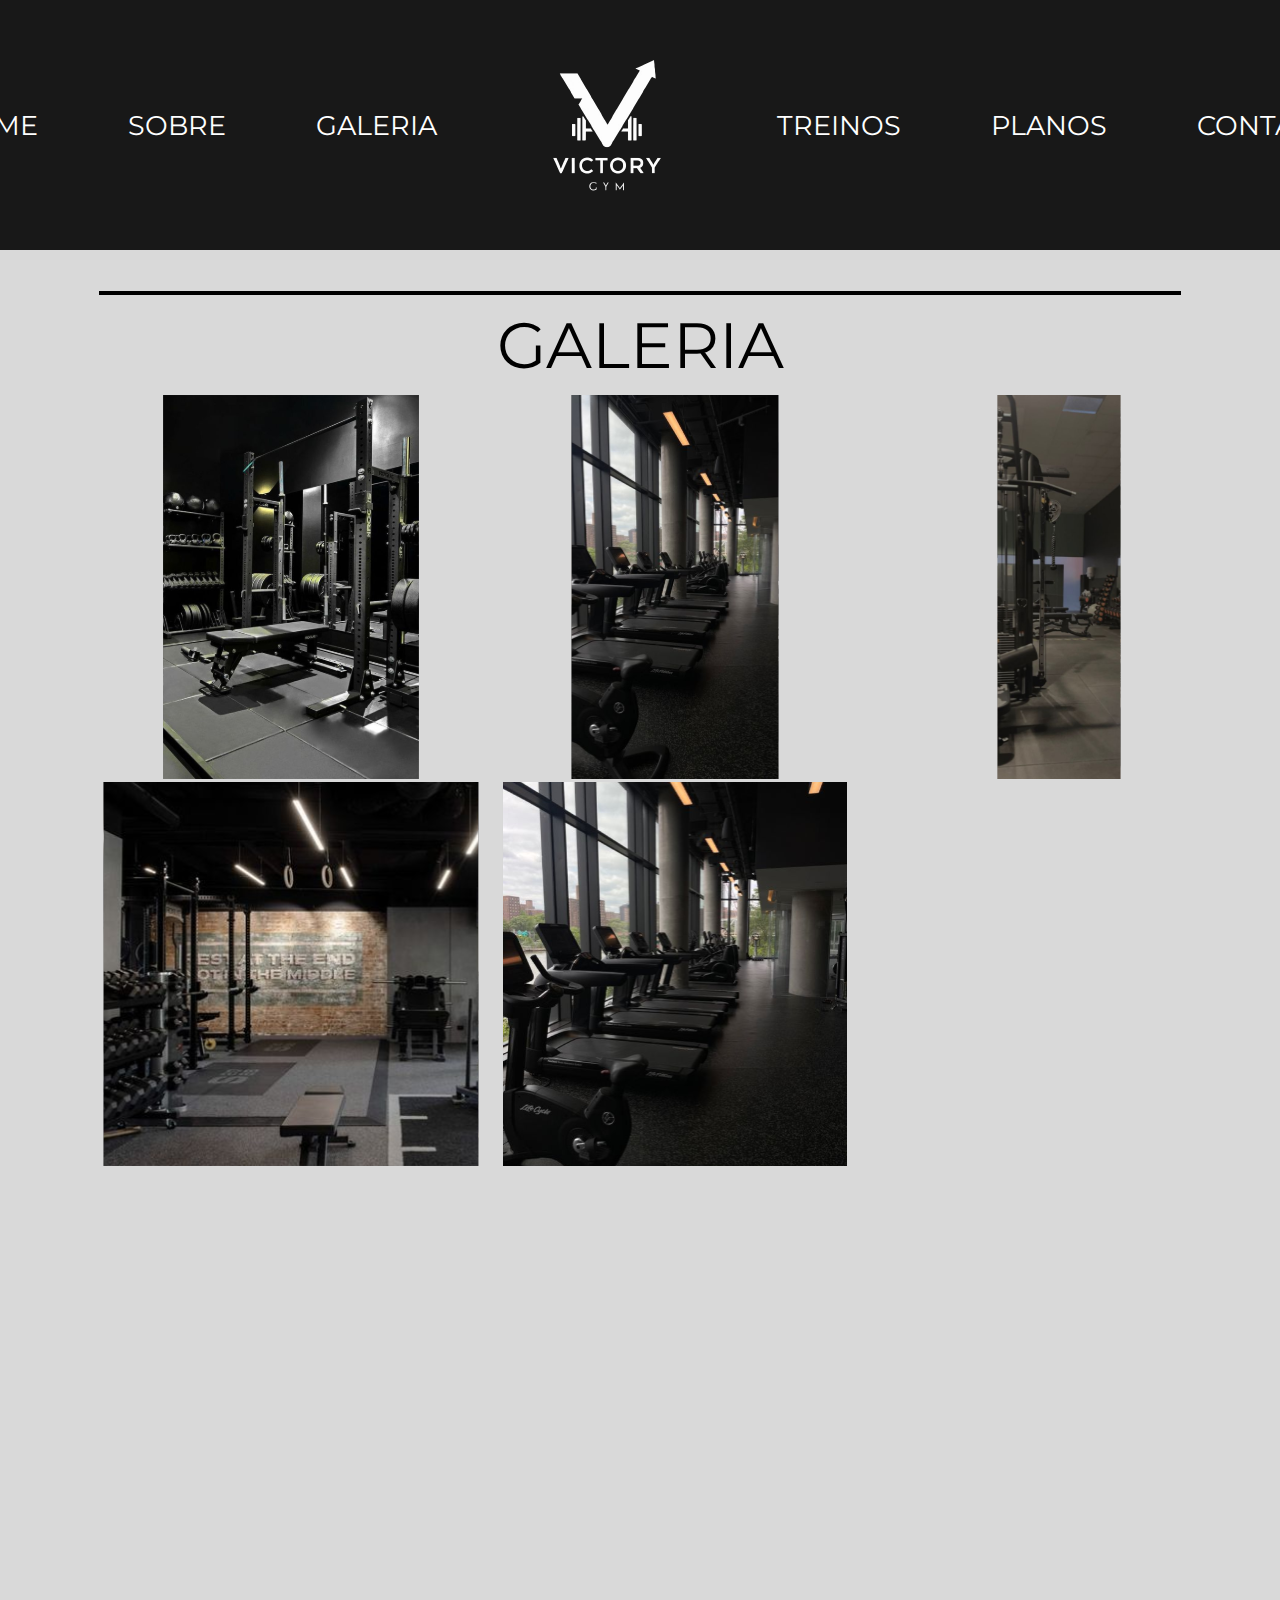
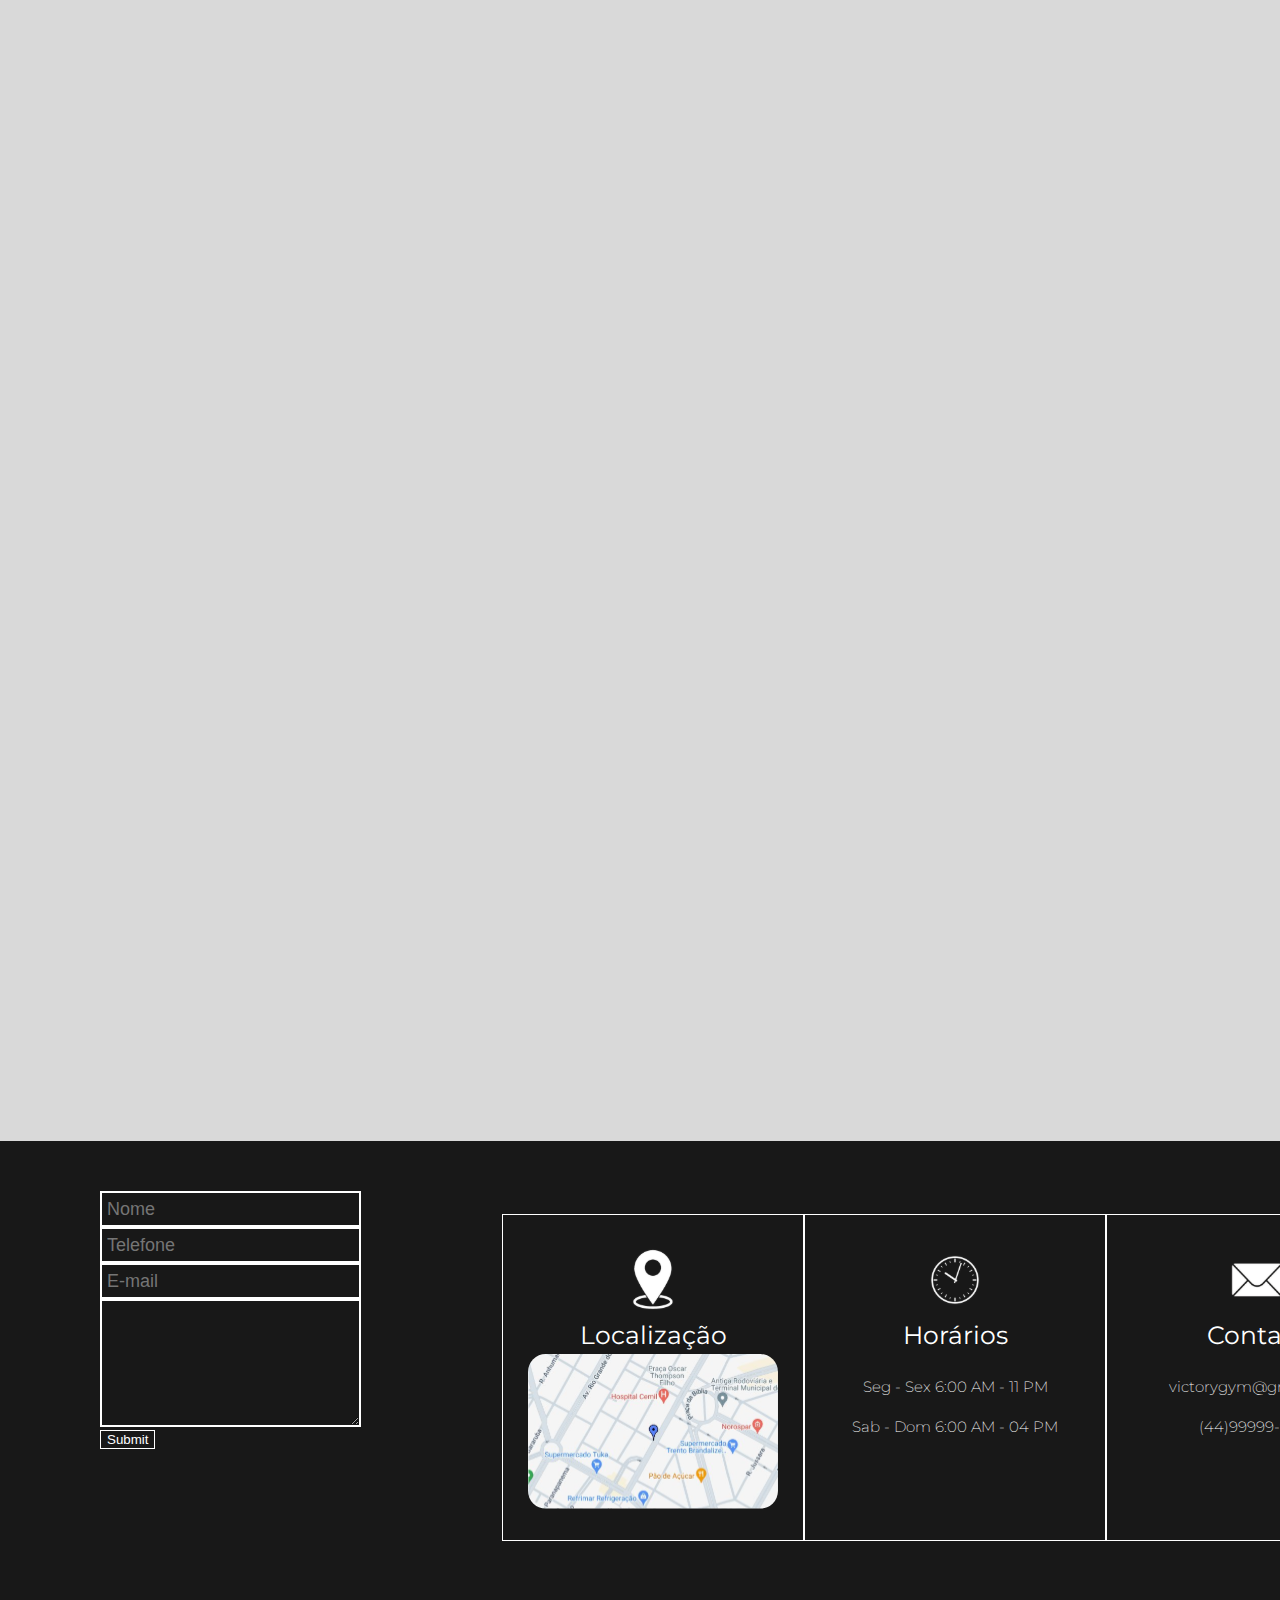
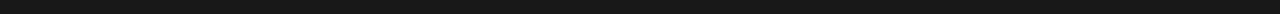
==== galeria.html @ d6254059 "adicionado o footer galeria e planos" ====
<!DOCTYPE html>
<html lang="pt-br">
  <head>
    <meta charset="UTF-8" />
    <meta name="viewport" content="width=device-width, initial-scale=1.0" />
    <link rel="stylesheet" href="reset.css" />
    <link rel="preconnect" href="https://fonts.googleapis.com" />
    <link rel="preconnect" href="https://fonts.gstatic.com" crossorigin />
    <link
      href="https://fonts.googleapis.com/css2?family=Montserrat:ital,wght@0,100..900;1,100..900&display=swap"
      rel="stylesheet"
    />
    <link rel="stylesheet" href="styles/galeria.css" />
    <title>Galeria</title>
  </head>
  <header class="cabecalho">
    <a href="index.html" class="cabecalho_link">Home</a>
    <a href="index.html" class="cabecalho_link">Sobre</a>
    <a href="galeria.html" class="cabecalho_link">Galeria</a>
    <img
      src="/img/VictoryGymLogo1.svg"
      alt="logo da academia"
      class="cabecalho_logo"
    />
    <a href="#" class="cabecalho_link">Treinos</a>
    <a href="planos.html" class="cabecalho_link">Planos</a>
    <a href="#" class="cabecalho_link">Contato</a>
  </header>

  <body>

    <section>

    <div class="galeria_body">
        
        <div class="galeria_container">

            <h1 class="galeria_titulo">GALERIA</h1>

          <div class="galeria_grids">
            <div class="">
            <img src="img/galeria_img1.svg" alt="">
          </div>
          <div class="">
            <img src="img/galeria_img2.svg" alt="">
          </div>
          <div class="">
            <img src="img/galeria_img3.svg" alt="">
          </div>
            <div class="">
            <img src="img/galeria_img4.svg" alt="">
          </div>
            <div class="">
            <img src="img/galeria_img5.svg" alt="">
          </div>
          </div>

        </div>
    
    </div>

</section>
<footer class="rodape">
  <div class="rodape_dados">
    <form class="rodape_dados_form">
      <input class="rodape_dados_input" type="text" id="name" placeholder="Nome"></br>
      <input class="rodape_dados_input" type="number" id="number" placeholder="Telefone" ></br>
      <input class="rodape_dados_input" type="email" id="email" placeholder="E-mail"></br>
      <textarea class="rodape_dados_input area_texto" name="message" rows="7" placeholder="Mensagem"> </textarea>
      <input  class="rodape_dados_submit" type="submit">
    </form>
  </div>

<div class="rodape_contato">
    <div class="rodape_contato_colunas">
      <img src="/img/ICONE LOC 2.svg" alt="icode de localizacao" class="rodape_contato_imagem">
      <p class="rodape_cotato_titulo">Localização</p>
      <img src="/img/MAPS.svg" alt="localizacao academia" class="imagem_mapa">
  </div>
  <div class="rodape_contato_colunas">
      <img src="/img/ICONE REL 1.svg" alt="icode de relogio" class="rodape_contato_imagem">
      <p class="rodape_cotato_titulo">Horários</p>
      <p class="rodape_contato_texto">Seg - Sex 6:00 AM - 11 PM</p>
      <p class="rodape_contato_texto">Sab - Dom 6:00 AM - 04 PM</p>
      
  </div>
  <div class="rodape_contato_colunas">
      <img src="/img/ICONE CONTATO 1.svg" alt="icode de contato" class="rodape_contato_imagem">
      <p class="rodape_cotato_titulo">Contato</p>
      <p class="rodape_contato_texto">victorygym@gmail.com</p>
      <p class="rodape_contato_texto">(44)99999-9999</p>
  </div>
</div>

<ul class="rodape_social">
  <hr>
  <h2 class="rodape_social_titulo">VICTORY GYM</h2>
  <p class="rodape_social_texto ">NOT ONLY GYM</p>
  <hr>
  <li class="rodape_social_lista"><a class="contato_social_link" href="https://www.instagram.com/" target="_blank">
    <img class="rodape_social_img" src="/img/ICONE INSTA 1.svg">Instagram</a></li>
  <li class="rodape_social_lista"><a class="contato_social_link" href="https://web.whatsapp.com/" target="_blank">
    <img class="rodape_social_img" src="/img/ICONTE WHATS.svg">WhatsApp</a></li>
  <li class="rodape_social_lista"><a class="contato_social_link" href="https://twitter.com/home" target="_blank">
    <img class="rodape_social_img" src="/img/ICONE TWITTER.svg">X</a></li>
  <li class="rodape_social_lista"><a  class="contato_social_link" href="https://www.facebook.com/" target="_blank">
    <img class="rodape_social_img" src="/img/ICONE FACE 1.svg">Facebook</a></li>
  <hr>
</ul>
</div>
</footer>
  </body>
  
</html>
---- styles/galeria.css ----
@import url(/styles/cabecalho.css);
@import url(/styles/footer.css);

:root {
  --cor-de-fundo: #181818; /* altera a cor de fundo do site pela variante */
  --cor-fonte-titulo: #ffffff; /* altera a cor dos titulos */
  --fonte-principal: "Montserrat", sans-serif;
}

body {
  background-color: var(--cor-de-fundo);
  color: var(--cor-fonte-titulo);
  font-size: 16px;
  font-weight: 400;
  font-family: var(--fonte-principal);
}

.galeria_body {
  background-color: #d9d9d9;
  width: 100%;
  height: 2450px;
  padding-top: 41px;
}

.galeria_container {
  justify-content: center;
  margin: 0 auto;
  width: 84.5vw;
  height: 2345px;
  border-top: 4px solid #000;
}

.galeria_titulo {
  text-align: center;
  font-size: 64px;
  line-height: 100px;
  color: #000;
}

.galeria_grids {
display: grid;
grid-template-columns: auto auto auto;

  
}

.galeria_grids img{
    width: 30vw;
    height: 30vw;  
  }
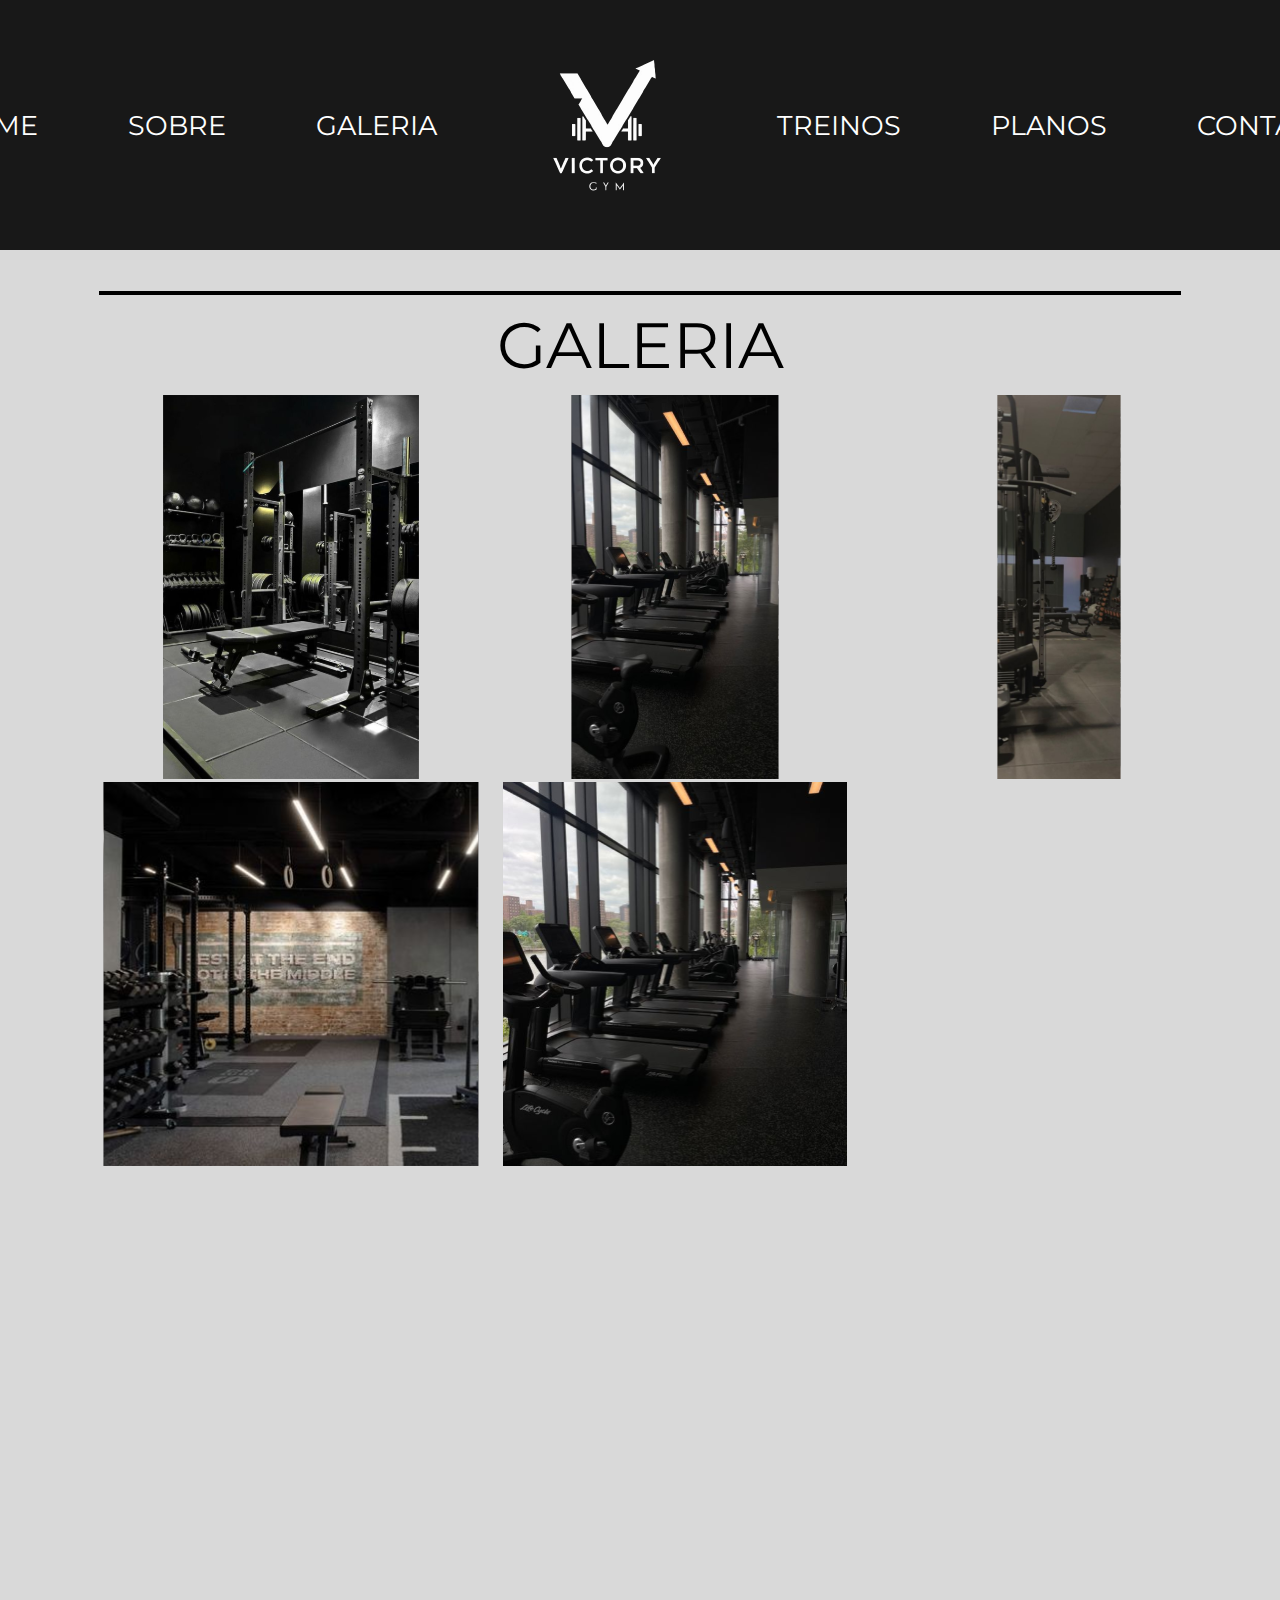
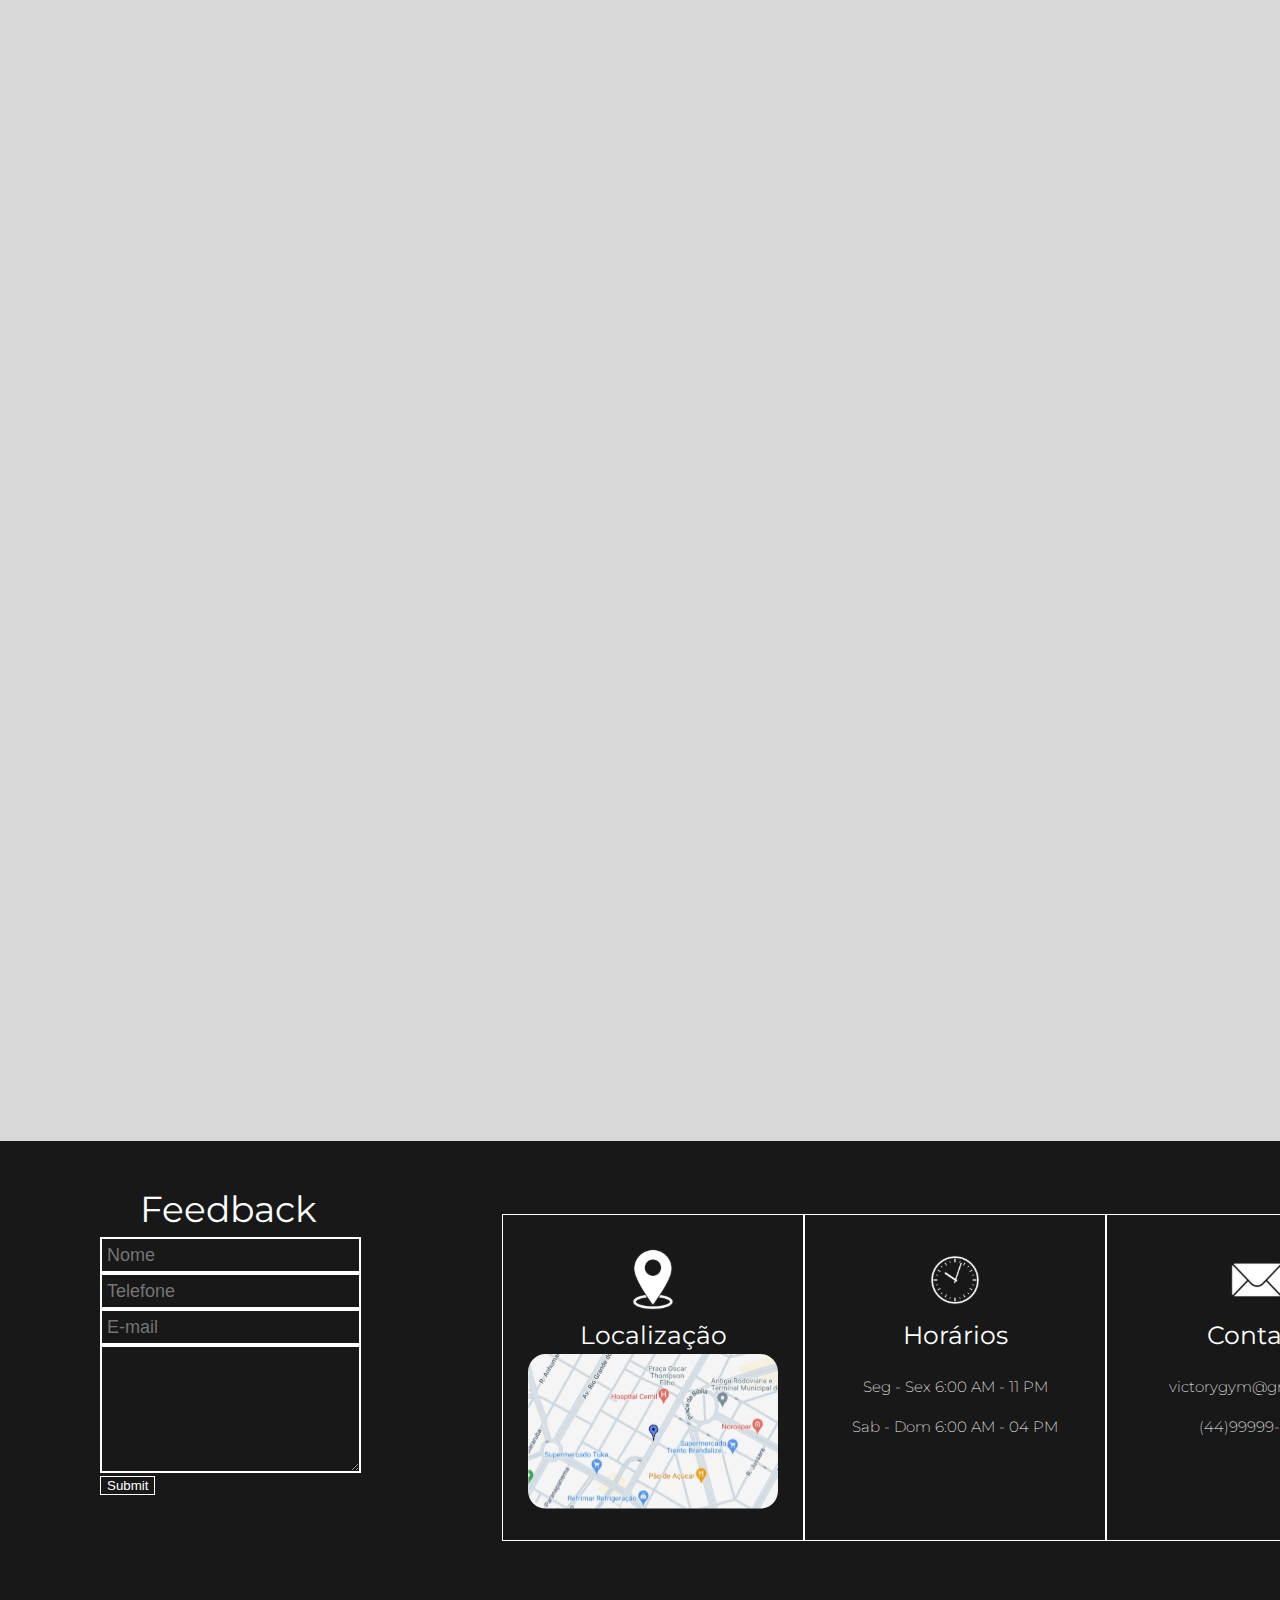
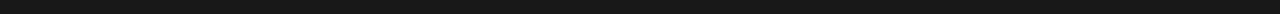
==== commit 353910cc: "paginas interligadas" ====
--- a/galeria.html
+++ b/galeria.html
@@ -15,16 +15,16 @@
   </head>
   <header class="cabecalho">
     <a href="index.html" class="cabecalho_link">Home</a>
-    <a href="index.html" class="cabecalho_link">Sobre</a>
+    <a href="index.html#sobre" class="cabecalho_link">Sobre</a>
     <a href="galeria.html" class="cabecalho_link">Galeria</a>
     <img
       src="/img/VictoryGymLogo1.svg"
       alt="logo da academia"
       class="cabecalho_logo"
     />
-    <a href="#" class="cabecalho_link">Treinos</a>
+    <a href="index.html#treino" class="cabecalho_link">Treinos</a>
     <a href="planos.html" class="cabecalho_link">Planos</a>
-    <a href="#" class="cabecalho_link">Contato</a>
+    <a href="#contato" class="cabecalho_link">Contato</a>
   </header>
 
   <body>
@@ -60,14 +60,16 @@
     </div>
 
 </section>
-<footer class="rodape">
+<footer id="contato" class="rodape">
   <div class="rodape_dados">
+      <h2 class="rodape_dados_titulo">Feedback</h2>
     <form class="rodape_dados_form">
       <input class="rodape_dados_input" type="text" id="name" placeholder="Nome"></br>
       <input class="rodape_dados_input" type="number" id="number" placeholder="Telefone" ></br>
       <input class="rodape_dados_input" type="email" id="email" placeholder="E-mail"></br>
       <textarea class="rodape_dados_input area_texto" name="message" rows="7" placeholder="Mensagem"> </textarea>
-      <input  class="rodape_dados_submit" type="submit">
+      <br>
+      <input class="rodape_dados_submit" type="submit">
     </form>
   </div>
 
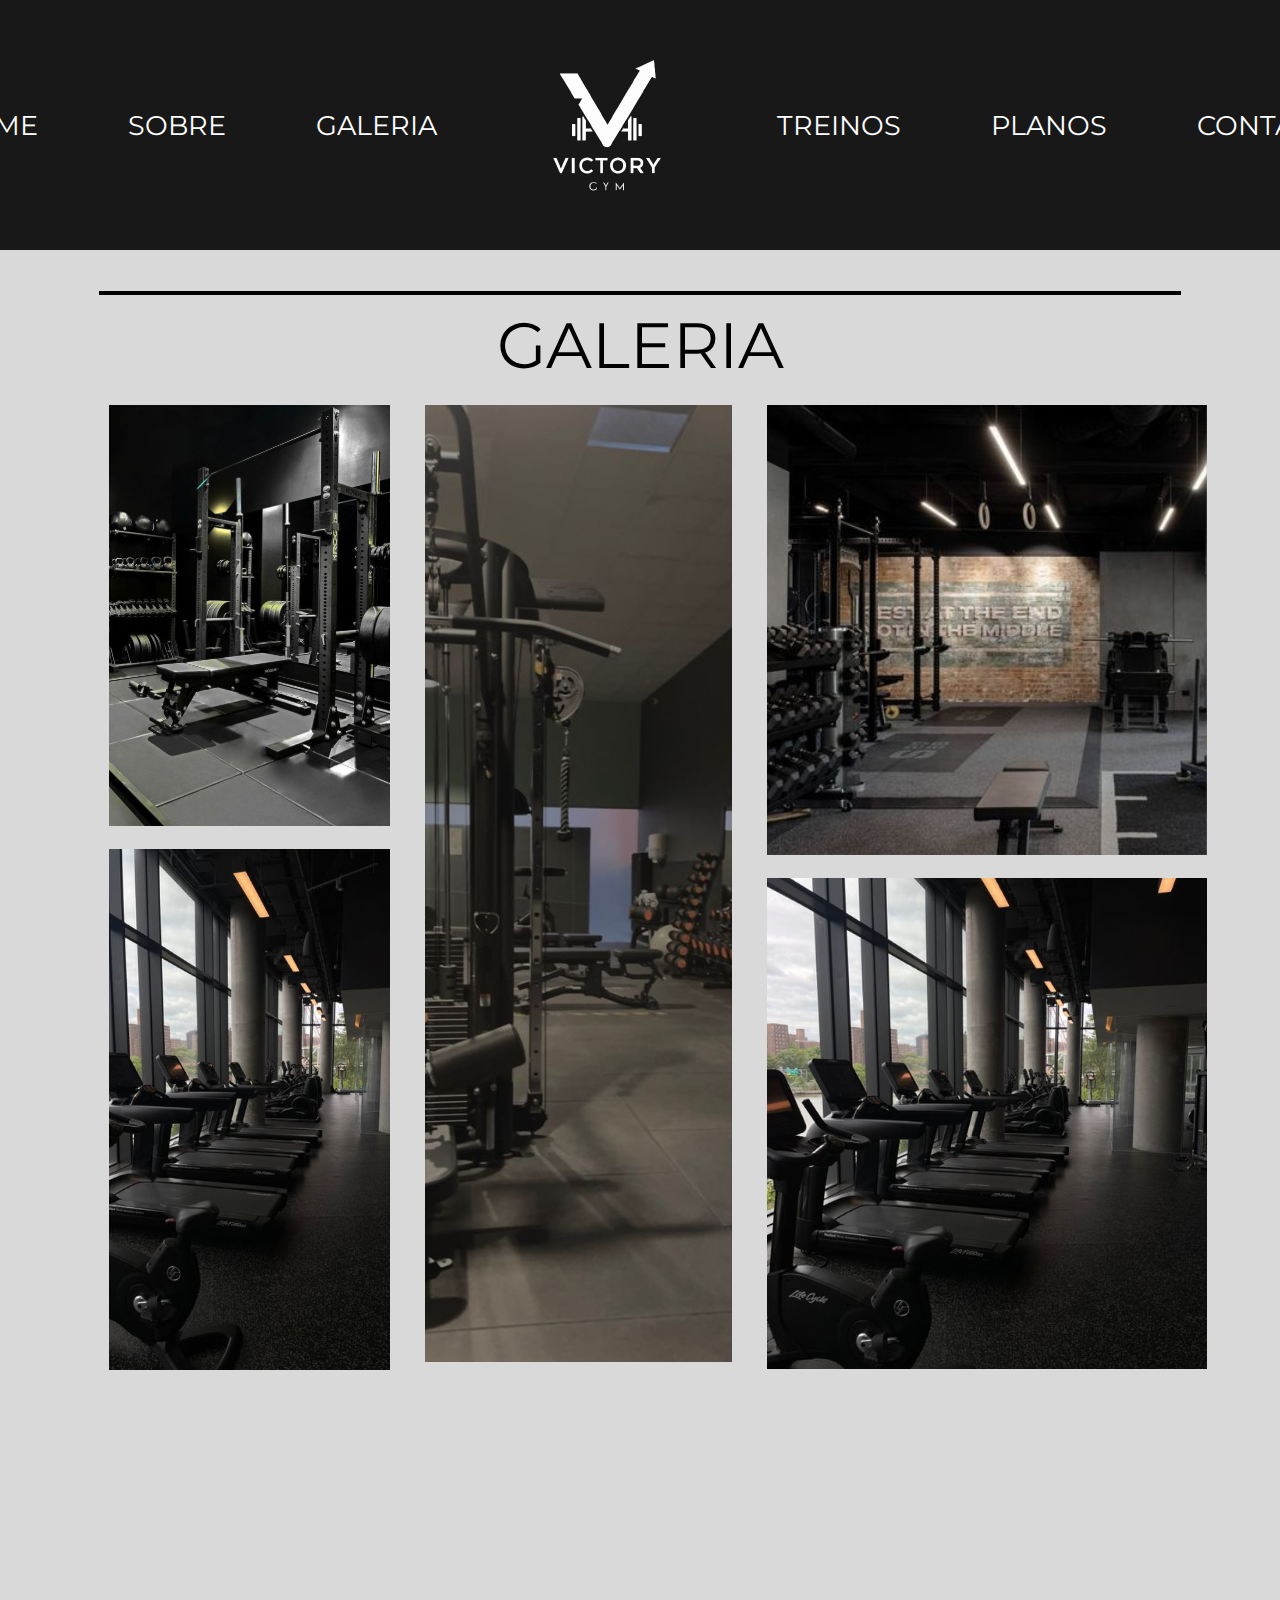
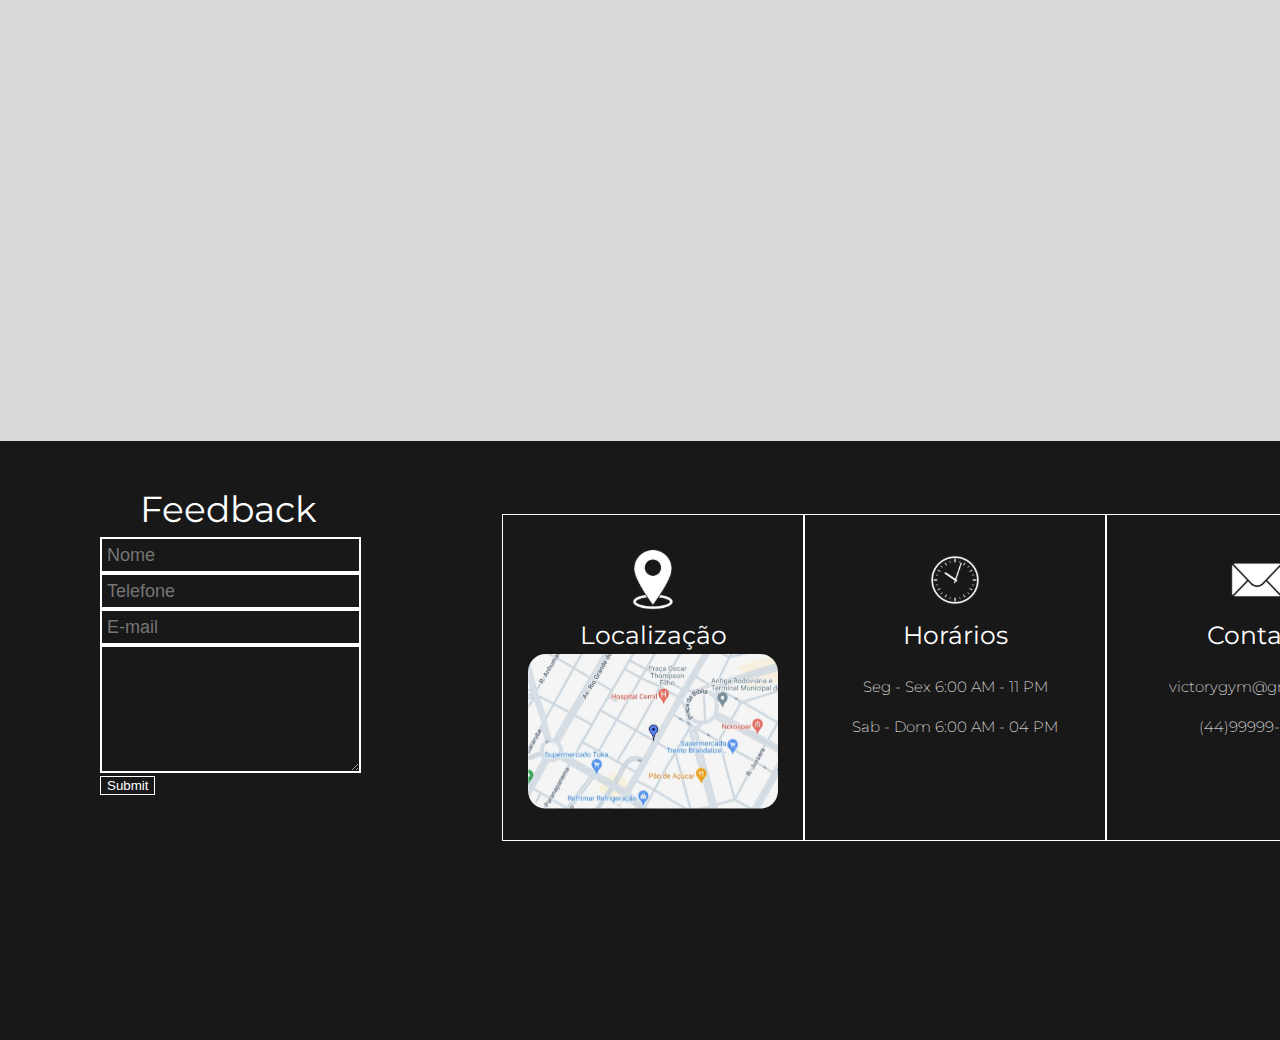
==== commit df2a0fbe: "grid galeria" ====
--- a/galeria.html
+++ b/galeria.html
@@ -1,117 +1,109 @@
 <!DOCTYPE html>
 <html lang="pt-br">
-  <head>
-    <meta charset="UTF-8" />
-    <meta name="viewport" content="width=device-width, initial-scale=1.0" />
-    <link rel="stylesheet" href="reset.css" />
-    <link rel="preconnect" href="https://fonts.googleapis.com" />
-    <link rel="preconnect" href="https://fonts.gstatic.com" crossorigin />
-    <link
-      href="https://fonts.googleapis.com/css2?family=Montserrat:ital,wght@0,100..900;1,100..900&display=swap"
-      rel="stylesheet"
-    />
-    <link rel="stylesheet" href="styles/galeria.css" />
-    <title>Galeria</title>
-  </head>
-  <header class="cabecalho">
-    <a href="index.html" class="cabecalho_link">Home</a>
-    <a href="index.html#sobre" class="cabecalho_link">Sobre</a>
-    <a href="galeria.html" class="cabecalho_link">Galeria</a>
-    <img
-      src="/img/VictoryGymLogo1.svg"
-      alt="logo da academia"
-      class="cabecalho_logo"
-    />
-    <a href="index.html#treino" class="cabecalho_link">Treinos</a>
-    <a href="planos.html" class="cabecalho_link">Planos</a>
-    <a href="#contato" class="cabecalho_link">Contato</a>
-  </header>
 
-  <body>
+<head>
+  <meta charset="UTF-8" />
+  <meta name="viewport" content="width=device-width, initial-scale=1.0" />
+  <link rel="stylesheet" href="reset.css" />
+  <link rel="preconnect" href="https://fonts.googleapis.com" />
+  <link rel="preconnect" href="https://fonts.gstatic.com" crossorigin />
+  <link href="https://fonts.googleapis.com/css2?family=Montserrat:ital,wght@0,100..900;1,100..900&display=swap"
+    rel="stylesheet" />
+  <link rel="stylesheet" href="styles/galeria.css" />
+  <title>Galeria</title>
+</head>
+<header class="cabecalho">
+  <a href="index.html" class="cabecalho_link">Home</a>
+  <a href="index.html#sobre" class="cabecalho_link">Sobre</a>
+  <a href="galeria.html" class="cabecalho_link">Galeria</a>
+  <img src="/img/VictoryGymLogo1.svg" alt="logo da academia" class="cabecalho_logo" />
+  <a href="index.html#treino" class="cabecalho_link">Treinos</a>
+  <a href="planos.html" class="cabecalho_link">Planos</a>
+  <a href="#contato" class="cabecalho_link">Contato</a>
+</header>
 
-    <section>
+<body>
+
+  <section>
 
     <div class="galeria_body">
-        
-        <div class="galeria_container">
 
-            <h1 class="galeria_titulo">GALERIA</h1>
+      <div class="galeria_container">
 
-          <div class="galeria_grids">
-            <div class="">
-            <img src="img/galeria_img1.svg" alt="">
-          </div>
-          <div class="">
-            <img src="img/galeria_img2.svg" alt="">
-          </div>
-          <div class="">
-            <img src="img/galeria_img3.svg" alt="">
-          </div>
-            <div class="">
-            <img src="img/galeria_img4.svg" alt="">
-          </div>
-            <div class="">
-            <img src="img/galeria_img5.svg" alt="">
-          </div>
+        <h1 class="galeria_titulo">GALERIA</h1>
+
+        <div class="galeria_container_grid">
+          <div class="grid_col_left">
+            <div class="grid_img"><img src="img/galeria_img1.svg" alt=""></div>
+            <div class="grid_img"><img src="img/galeria_img2.svg" alt=""></div>
           </div>
 
+          <div class="grid_col_middle">
+            <div class="grid_img"><img src="img/galeria_img3.svg" alt=""></div>
+          </div>
+          <div class="grid_col_right">
+            <div class="grid_img"><img src="img/galeria_img4.svg" alt=""></div>
+            <div class="grid_img"><img src="img/galeria_img5.svg" alt=""></div>
+          </div>
         </div>
-    
+      </div>
+
     </div>
 
-</section>
-<footer id="contato" class="rodape">
-  <div class="rodape_dados">
+    </div>
+
+  </section>
+  <footer id="contato" class="rodape">
+    <div class="rodape_dados">
       <h2 class="rodape_dados_titulo">Feedback</h2>
-    <form class="rodape_dados_form">
-      <input class="rodape_dados_input" type="text" id="name" placeholder="Nome"></br>
-      <input class="rodape_dados_input" type="number" id="number" placeholder="Telefone" ></br>
-      <input class="rodape_dados_input" type="email" id="email" placeholder="E-mail"></br>
-      <textarea class="rodape_dados_input area_texto" name="message" rows="7" placeholder="Mensagem"> </textarea>
-      <br>
-      <input class="rodape_dados_submit" type="submit">
-    </form>
-  </div>
+      <form class="rodape_dados_form">
+        <input class="rodape_dados_input" type="text" id="name" placeholder="Nome"></br>
+        <input class="rodape_dados_input" type="tel" id="number" placeholder="Telefone"></br>
+        <input class="rodape_dados_input" type="email" id="email" placeholder="E-mail"></br>
+        <textarea class="rodape_dados_input area_texto" name="message" rows="7" placeholder="Mensagem"> </textarea>
+        <br>
+        <input class="rodape_dados_submit" type="submit">
+      </form>
+    </div>
 
-<div class="rodape_contato">
-    <div class="rodape_contato_colunas">
-      <img src="/img/ICONE LOC 2.svg" alt="icode de localizacao" class="rodape_contato_imagem">
-      <p class="rodape_cotato_titulo">Localização</p>
-      <img src="/img/MAPS.svg" alt="localizacao academia" class="imagem_mapa">
-  </div>
-  <div class="rodape_contato_colunas">
-      <img src="/img/ICONE REL 1.svg" alt="icode de relogio" class="rodape_contato_imagem">
-      <p class="rodape_cotato_titulo">Horários</p>
-      <p class="rodape_contato_texto">Seg - Sex 6:00 AM - 11 PM</p>
-      <p class="rodape_contato_texto">Sab - Dom 6:00 AM - 04 PM</p>
-      
-  </div>
-  <div class="rodape_contato_colunas">
-      <img src="/img/ICONE CONTATO 1.svg" alt="icode de contato" class="rodape_contato_imagem">
-      <p class="rodape_cotato_titulo">Contato</p>
-      <p class="rodape_contato_texto">victorygym@gmail.com</p>
-      <p class="rodape_contato_texto">(44)99999-9999</p>
-  </div>
-</div>
+    <div class="rodape_contato">
+      <div class="rodape_contato_colunas">
+        <img src="/img/ICONE LOC 2.svg" alt="icode de localizacao" class="rodape_contato_imagem">
+        <p class="rodape_cotato_titulo">Localização</p>
+        <img src="/img/MAPS.svg" alt="localizacao academia" class="imagem_mapa">
+      </div>
+      <div class="rodape_contato_colunas">
+        <img src="/img/ICONE REL 1.svg" alt="icode de relogio" class="rodape_contato_imagem">
+        <p class="rodape_cotato_titulo">Horários</p>
+        <p class="rodape_contato_texto">Seg - Sex 6:00 AM - 11 PM</p>
+        <p class="rodape_contato_texto">Sab - Dom 6:00 AM - 04 PM</p>
 
-<ul class="rodape_social">
-  <hr>
-  <h2 class="rodape_social_titulo">VICTORY GYM</h2>
-  <p class="rodape_social_texto ">NOT ONLY GYM</p>
-  <hr>
-  <li class="rodape_social_lista"><a class="contato_social_link" href="https://www.instagram.com/" target="_blank">
-    <img class="rodape_social_img" src="/img/ICONE INSTA 1.svg">Instagram</a></li>
-  <li class="rodape_social_lista"><a class="contato_social_link" href="https://web.whatsapp.com/" target="_blank">
-    <img class="rodape_social_img" src="/img/ICONTE WHATS.svg">WhatsApp</a></li>
-  <li class="rodape_social_lista"><a class="contato_social_link" href="https://twitter.com/home" target="_blank">
-    <img class="rodape_social_img" src="/img/ICONE TWITTER.svg">X</a></li>
-  <li class="rodape_social_lista"><a  class="contato_social_link" href="https://www.facebook.com/" target="_blank">
-    <img class="rodape_social_img" src="/img/ICONE FACE 1.svg">Facebook</a></li>
-  <hr>
-</ul>
-</div>
-</footer>
-  </body>
-  
-</html>
+      </div>
+      <div class="rodape_contato_colunas">
+        <img src="/img/ICONE CONTATO 1.svg" alt="icode de contato" class="rodape_contato_imagem">
+        <p class="rodape_cotato_titulo">Contato</p>
+        <p class="rodape_contato_texto">victorygym@gmail.com</p>
+        <p class="rodape_contato_texto">(44)99999-9999</p>
+      </div>
+    </div>
 
+    <ul class="rodape_social">
+      <hr>
+      <h2 class="rodape_social_titulo">VICTORY GYM</h2>
+      <p class="rodape_social_texto ">NOT ONLY GYM</p>
+      <hr>
+      <li class="rodape_social_lista"><a class="contato_social_link" href="https://www.instagram.com/" target="_blank">
+          <img class="rodape_social_img" src="/img/ICONE INSTA 1.svg">Instagram</a></li>
+      <li class="rodape_social_lista"><a class="contato_social_link" href="https://web.whatsapp.com/" target="_blank">
+          <img class="rodape_social_img" src="/img/ICONTE WHATS.svg">WhatsApp</a></li>
+      <li class="rodape_social_lista"><a class="contato_social_link" href="https://twitter.com/home" target="_blank">
+          <img class="rodape_social_img" src="/img/ICONE TWITTER.svg">X</a></li>
+      <li class="rodape_social_lista"><a class="contato_social_link" href="https://www.facebook.com/" target="_blank">
+          <img class="rodape_social_img" src="/img/ICONE FACE 1.svg">Facebook</a></li>
+      <hr>
+    </ul>
+    </div>
+  </footer>
+</body>
+
+</html>--- a/styles/galeria.css
+++ b/styles/galeria.css
@@ -17,8 +17,8 @@
 
 .galeria_body {
   background-color: #d9d9d9;
-  width: 100%;
-  height: 2450px;
+  width: 100vw;
+  height: 1750px;
   padding-top: 41px;
 }
 
@@ -37,15 +37,30 @@
   color: #000;
 }
 
-.galeria_grids {
+.galeria_container_grid {
 display: grid;
-grid-template-columns: auto auto auto;
-
-  
+grid-template-columns: 1fr 1fr 1fr;
+grid-gap: 15px;
 }
 
-.galeria_grids img{
-    width: 30vw;
-    height: 30vw;  
-  }
+.grid_col_left, .grid_col_right {
+  display: flex;
+  flex-direction: column;
+}
 
+.grid_img {
+  padding:10px;
+}
+
+.grid_col_right img {
+  width: 34.35vw;
+}
+
+.grid_col_left img {
+  width: 21.93vw;
+}
+
+.grid_col_middle img {
+  width: 24vw
+}
+
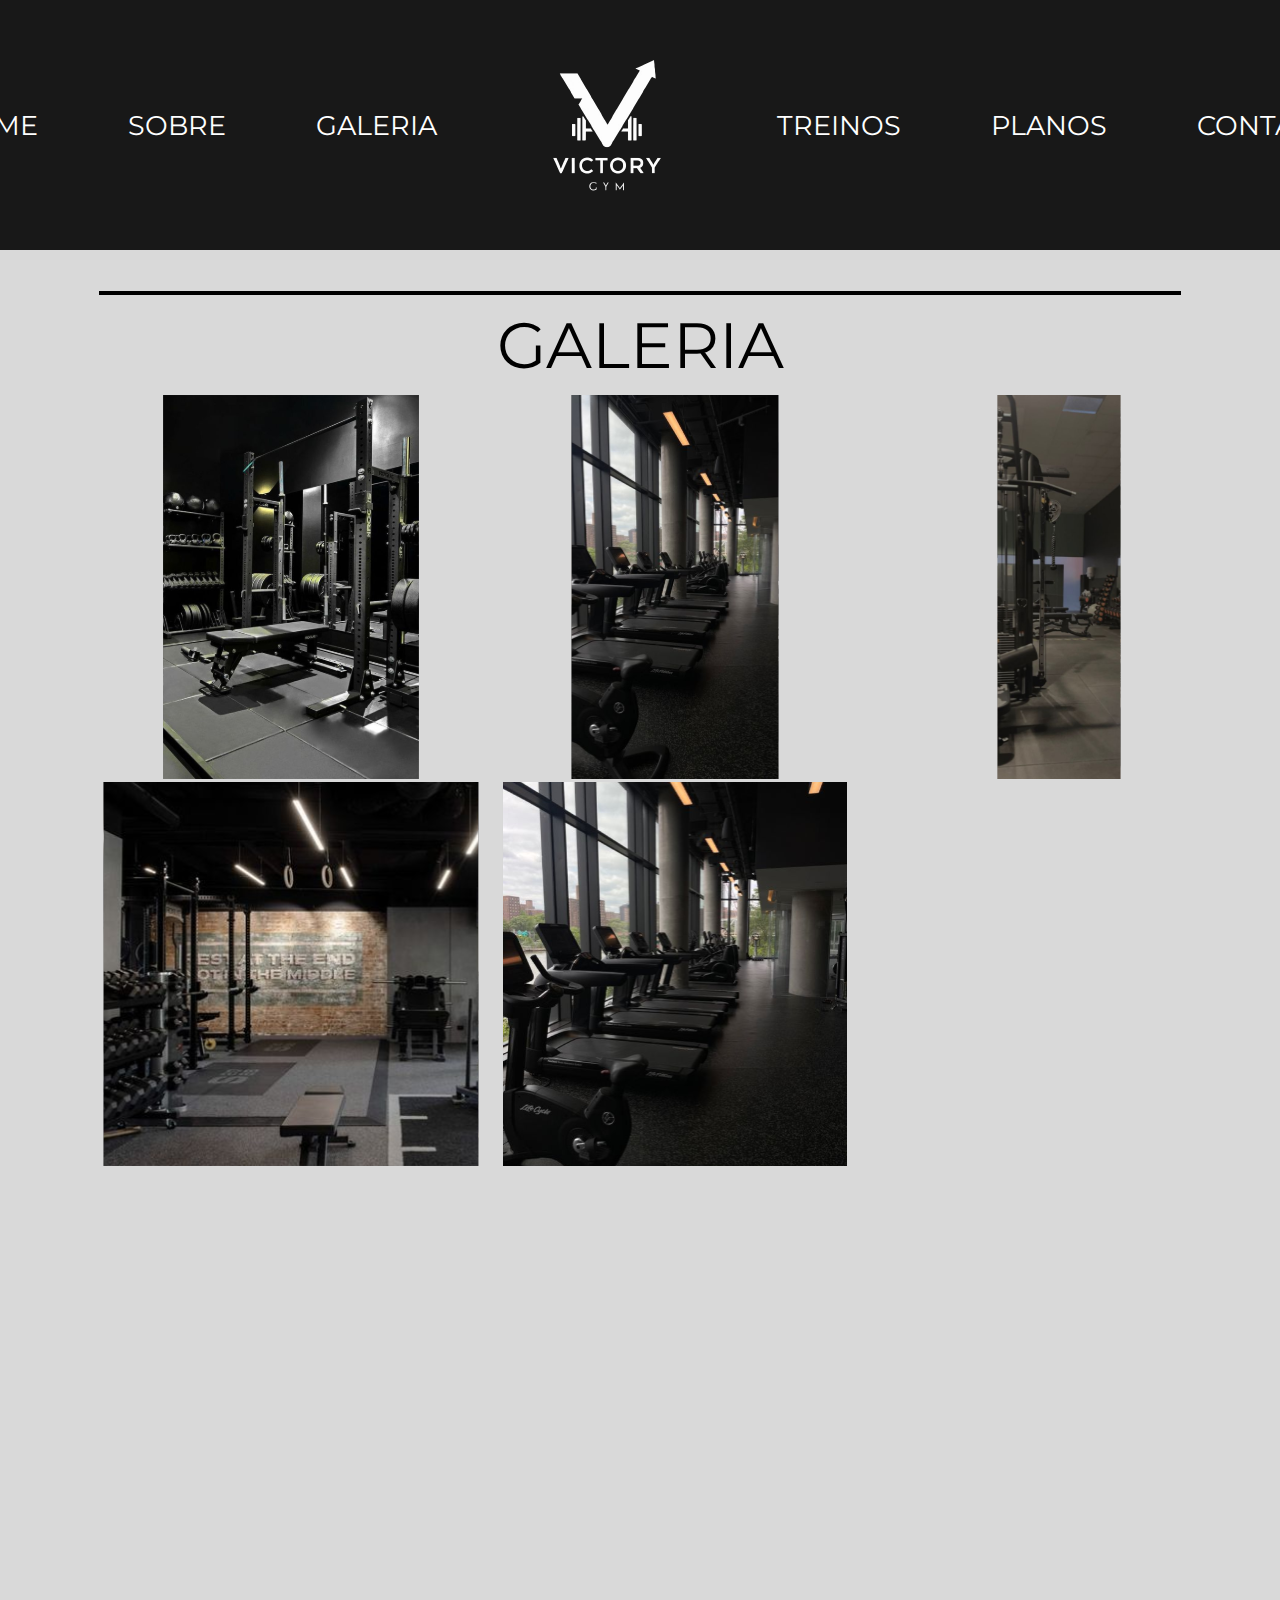
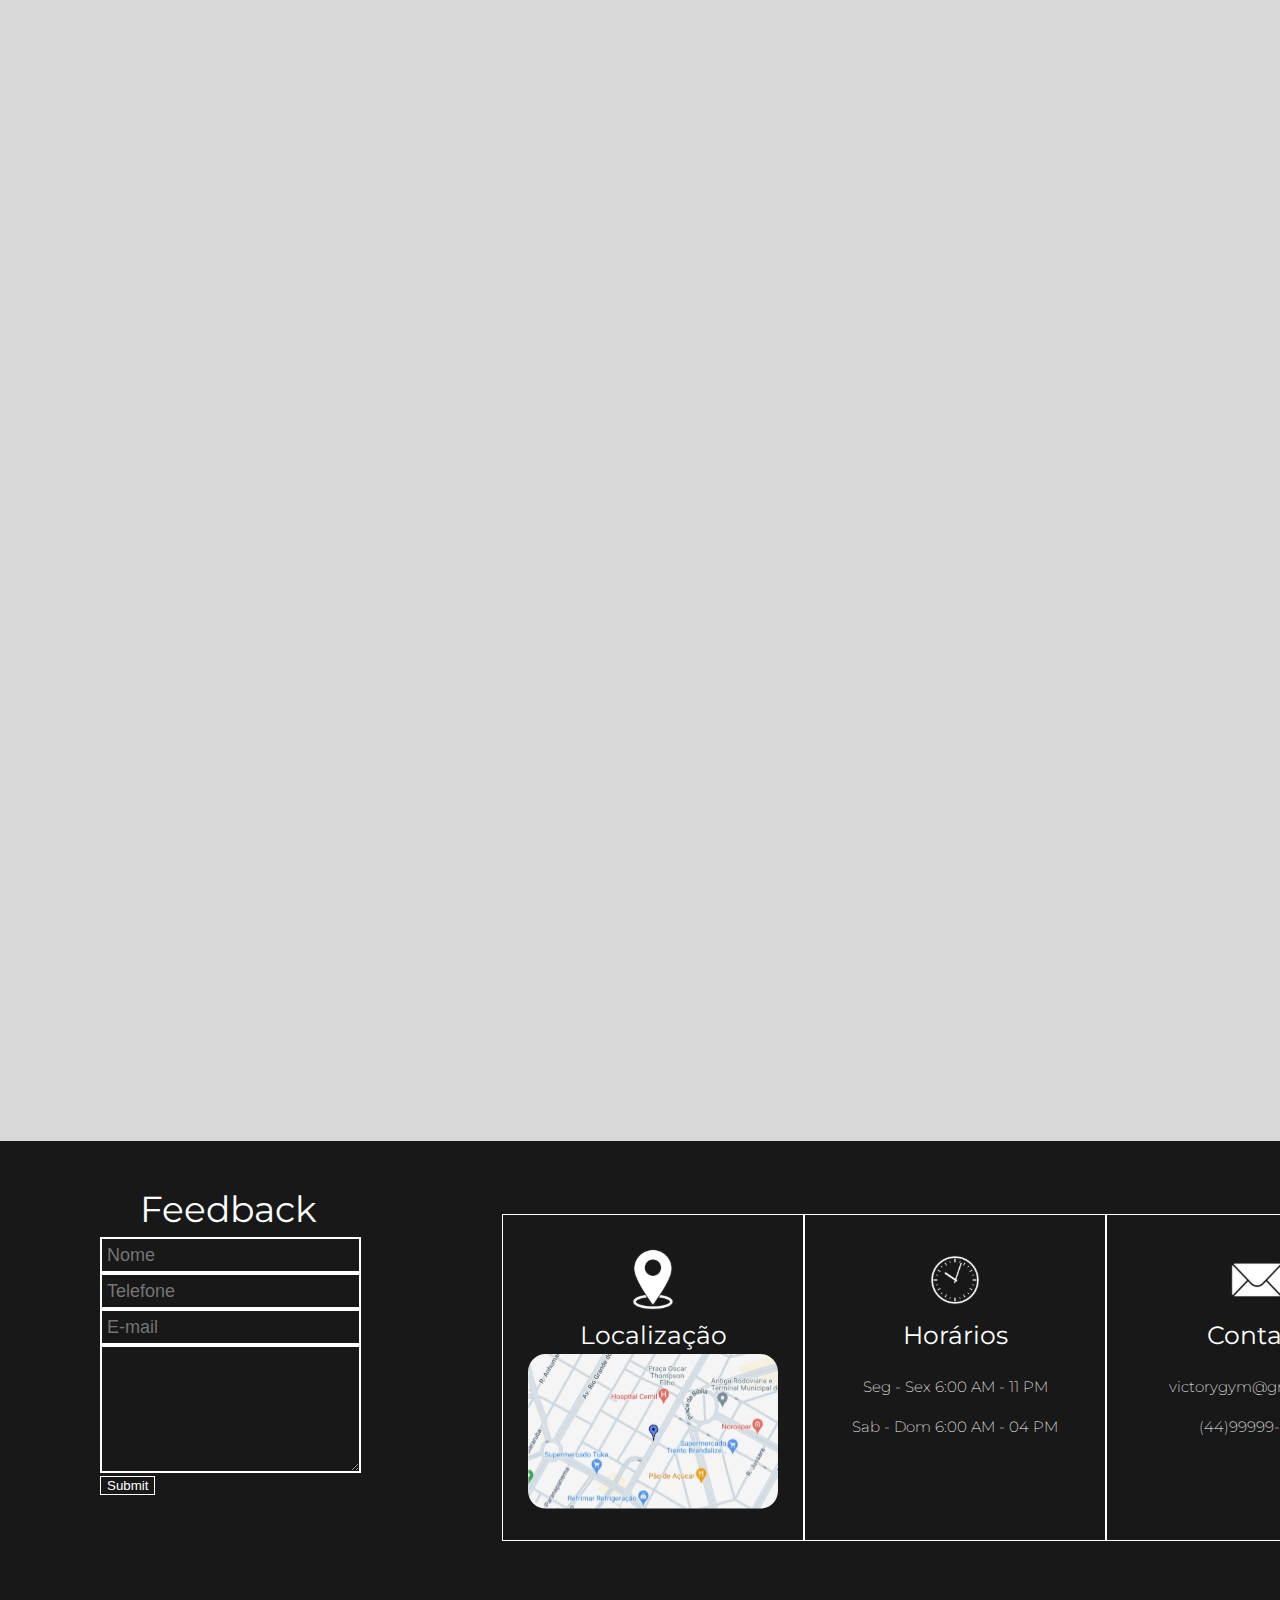
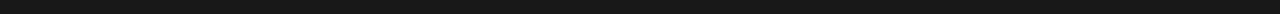
==== commit 4f86844a: "ajuste feito nos treinos" ====
--- a/galeria.html
+++ b/galeria.html
@@ -1,109 +1,117 @@
 <!DOCTYPE html>
 <html lang="pt-br">
+  <head>
+    <meta charset="UTF-8" />
+    <meta name="viewport" content="width=device-width, initial-scale=1.0" />
+    <link rel="stylesheet" href="reset.css" />
+    <link rel="preconnect" href="https://fonts.googleapis.com" />
+    <link rel="preconnect" href="https://fonts.gstatic.com" crossorigin />
+    <link
+      href="https://fonts.googleapis.com/css2?family=Montserrat:ital,wght@0,100..900;1,100..900&display=swap"
+      rel="stylesheet"
+    />
+    <link rel="stylesheet" href="styles/galeria.css" />
+    <title>Galeria</title>
+  </head>
+  <header class="cabecalho">
+    <a href="index.html" class="cabecalho_link">Home</a>
+    <a href="index.html#sobre" class="cabecalho_link">Sobre</a>
+    <a href="galeria.html" class="cabecalho_link">Galeria</a>
+    <img
+      src="/img/VictoryGymLogo1.svg"
+      alt="logo da academia"
+      class="cabecalho_logo"
+    />
+    <a href="index.html#treino" class="cabecalho_link">Treinos</a>
+    <a href="planos.html" class="cabecalho_link">Planos</a>
+    <a href="#contato" class="cabecalho_link">Contato</a>
+  </header>
 
-<head>
-  <meta charset="UTF-8" />
-  <meta name="viewport" content="width=device-width, initial-scale=1.0" />
-  <link rel="stylesheet" href="reset.css" />
-  <link rel="preconnect" href="https://fonts.googleapis.com" />
-  <link rel="preconnect" href="https://fonts.gstatic.com" crossorigin />
-  <link href="https://fonts.googleapis.com/css2?family=Montserrat:ital,wght@0,100..900;1,100..900&display=swap"
-    rel="stylesheet" />
-  <link rel="stylesheet" href="styles/galeria.css" />
-  <title>Galeria</title>
-</head>
-<header class="cabecalho">
-  <a href="index.html" class="cabecalho_link">Home</a>
-  <a href="index.html#sobre" class="cabecalho_link">Sobre</a>
-  <a href="galeria.html" class="cabecalho_link">Galeria</a>
-  <img src="/img/VictoryGymLogo1.svg" alt="logo da academia" class="cabecalho_logo" />
-  <a href="index.html#treino" class="cabecalho_link">Treinos</a>
-  <a href="planos.html" class="cabecalho_link">Planos</a>
-  <a href="#contato" class="cabecalho_link">Contato</a>
-</header>
+  <body>
 
-<body>
-
-  <section>
+    <section>
 
     <div class="galeria_body">
+        
+        <div class="galeria_container">
 
-      <div class="galeria_container">
+            <h1 class="galeria_titulo">GALERIA</h1>
 
-        <h1 class="galeria_titulo">GALERIA</h1>
-
-        <div class="galeria_container_grid">
-          <div class="grid_col_left">
-            <div class="grid_img"><img src="img/galeria_img1.svg" alt=""></div>
-            <div class="grid_img"><img src="img/galeria_img2.svg" alt=""></div>
+          <div class="galeria_grids">
+            <div class="">
+            <img src="img/galeria_img1.svg" alt="">
+          </div>
+          <div class="">
+            <img src="img/galeria_img2.svg" alt="">
+          </div>
+          <div class="">
+            <img src="img/galeria_img3.svg" alt="">
+          </div>
+            <div class="">
+            <img src="img/galeria_img4.svg" alt="">
+          </div>
+            <div class="">
+            <img src="img/galeria_img5.svg" alt="">
+          </div>
           </div>
 
-          <div class="grid_col_middle">
-            <div class="grid_img"><img src="img/galeria_img3.svg" alt=""></div>
-          </div>
-          <div class="grid_col_right">
-            <div class="grid_img"><img src="img/galeria_img4.svg" alt=""></div>
-            <div class="grid_img"><img src="img/galeria_img5.svg" alt=""></div>
-          </div>
         </div>
-      </div>
-
+    
     </div>
 
-    </div>
+</section>
+<footer id="contato" class="rodape">
+  <div class="rodape_dados">
+      <h2 class="rodape_dados_titulo">Feedback</h2>
+    <form class="rodape_dados_form">
+      <input class="rodape_dados_input" type="text" id="name" placeholder="Nome"></br>
+      <input class="rodape_dados_input" type="number" id="number" placeholder="Telefone" ></br>
+      <input class="rodape_dados_input" type="email" id="email" placeholder="E-mail"></br>
+      <textarea class="rodape_dados_input area_texto" name="message" rows="7" placeholder="Mensagem"> </textarea>
+      <br>
+      <input class="rodape_dados_submit" type="submit">
+    </form>
+  </div>
 
-  </section>
-  <footer id="contato" class="rodape">
-    <div class="rodape_dados">
-      <h2 class="rodape_dados_titulo">Feedback</h2>
-      <form class="rodape_dados_form">
-        <input class="rodape_dados_input" type="text" id="name" placeholder="Nome"></br>
-        <input class="rodape_dados_input" type="tel" id="number" placeholder="Telefone"></br>
-        <input class="rodape_dados_input" type="email" id="email" placeholder="E-mail"></br>
-        <textarea class="rodape_dados_input area_texto" name="message" rows="7" placeholder="Mensagem"> </textarea>
-        <br>
-        <input class="rodape_dados_submit" type="submit">
-      </form>
-    </div>
+<div class="rodape_contato">
+    <div class="rodape_contato_colunas">
+      <img src="/img/ICONE LOC 2.svg" alt="icode de localizacao" class="rodape_contato_imagem">
+      <p class="rodape_cotato_titulo">Localização</p>
+      <img src="/img/MAPS.svg" alt="localizacao academia" class="imagem_mapa">
+  </div>
+  <div class="rodape_contato_colunas">
+      <img src="/img/ICONE REL 1.svg" alt="icode de relogio" class="rodape_contato_imagem">
+      <p class="rodape_cotato_titulo">Horários</p>
+      <p class="rodape_contato_texto">Seg - Sex 6:00 AM - 11 PM</p>
+      <p class="rodape_contato_texto">Sab - Dom 6:00 AM - 04 PM</p>
+      
+  </div>
+  <div class="rodape_contato_colunas">
+      <img src="/img/ICONE CONTATO 1.svg" alt="icode de contato" class="rodape_contato_imagem">
+      <p class="rodape_cotato_titulo">Contato</p>
+      <p class="rodape_contato_texto">victorygym@gmail.com</p>
+      <p class="rodape_contato_texto">(44)99999-9999</p>
+  </div>
+</div>
 
-    <div class="rodape_contato">
-      <div class="rodape_contato_colunas">
-        <img src="/img/ICONE LOC 2.svg" alt="icode de localizacao" class="rodape_contato_imagem">
-        <p class="rodape_cotato_titulo">Localização</p>
-        <img src="/img/MAPS.svg" alt="localizacao academia" class="imagem_mapa">
-      </div>
-      <div class="rodape_contato_colunas">
-        <img src="/img/ICONE REL 1.svg" alt="icode de relogio" class="rodape_contato_imagem">
-        <p class="rodape_cotato_titulo">Horários</p>
-        <p class="rodape_contato_texto">Seg - Sex 6:00 AM - 11 PM</p>
-        <p class="rodape_contato_texto">Sab - Dom 6:00 AM - 04 PM</p>
+<ul class="rodape_social">
+  <hr>
+  <h2 class="rodape_social_titulo">VICTORY GYM</h2>
+  <p class="rodape_social_texto ">NOT ONLY GYM</p>
+  <hr>
+  <li class="rodape_social_lista"><a class="contato_social_link" href="https://www.instagram.com/" target="_blank">
+    <img class="rodape_social_img" src="/img/ICONE INSTA 1.svg">Instagram</a></li>
+  <li class="rodape_social_lista"><a class="contato_social_link" href="https://web.whatsapp.com/" target="_blank">
+    <img class="rodape_social_img" src="/img/ICONTE WHATS.svg">WhatsApp</a></li>
+  <li class="rodape_social_lista"><a class="contato_social_link" href="https://twitter.com/home" target="_blank">
+    <img class="rodape_social_img" src="/img/ICONE TWITTER.svg">X</a></li>
+  <li class="rodape_social_lista"><a  class="contato_social_link" href="https://www.facebook.com/" target="_blank">
+    <img class="rodape_social_img" src="/img/ICONE FACE 1.svg">Facebook</a></li>
+  <hr>
+</ul>
+</div>
+</footer>
+  </body>
+  
+</html>
 
-      </div>
-      <div class="rodape_contato_colunas">
-        <img src="/img/ICONE CONTATO 1.svg" alt="icode de contato" class="rodape_contato_imagem">
-        <p class="rodape_cotato_titulo">Contato</p>
-        <p class="rodape_contato_texto">victorygym@gmail.com</p>
-        <p class="rodape_contato_texto">(44)99999-9999</p>
-      </div>
-    </div>
-
-    <ul class="rodape_social">
-      <hr>
-      <h2 class="rodape_social_titulo">VICTORY GYM</h2>
-      <p class="rodape_social_texto ">NOT ONLY GYM</p>
-      <hr>
-      <li class="rodape_social_lista"><a class="contato_social_link" href="https://www.instagram.com/" target="_blank">
-          <img class="rodape_social_img" src="/img/ICONE INSTA 1.svg">Instagram</a></li>
-      <li class="rodape_social_lista"><a class="contato_social_link" href="https://web.whatsapp.com/" target="_blank">
-          <img class="rodape_social_img" src="/img/ICONTE WHATS.svg">WhatsApp</a></li>
-      <li class="rodape_social_lista"><a class="contato_social_link" href="https://twitter.com/home" target="_blank">
-          <img class="rodape_social_img" src="/img/ICONE TWITTER.svg">X</a></li>
-      <li class="rodape_social_lista"><a class="contato_social_link" href="https://www.facebook.com/" target="_blank">
-          <img class="rodape_social_img" src="/img/ICONE FACE 1.svg">Facebook</a></li>
-      <hr>
-    </ul>
-    </div>
-  </footer>
-</body>
-
-</html>--- a/styles/galeria.css
+++ b/styles/galeria.css
@@ -17,8 +17,8 @@
 
 .galeria_body {
   background-color: #d9d9d9;
-  width: 100vw;
-  height: 1750px;
+  width: 100%;
+  height: 2450px;
   padding-top: 41px;
 }
 
@@ -37,30 +37,15 @@
   color: #000;
 }
 
-.galeria_container_grid {
+.galeria_grids {
 display: grid;
-grid-template-columns: 1fr 1fr 1fr;
-grid-gap: 15px;
+grid-template-columns: auto auto auto;
+
+  
 }
 
-.grid_col_left, .grid_col_right {
-  display: flex;
-  flex-direction: column;
-}
+.galeria_grids img{
+    width: 30vw;
+    height: 30vw;  
+  }
 
-.grid_img {
-  padding:10px;
-}
-
-.grid_col_right img {
-  width: 34.35vw;
-}
-
-.grid_col_left img {
-  width: 21.93vw;
-}
-
-.grid_col_middle img {
-  width: 24vw
-}
-
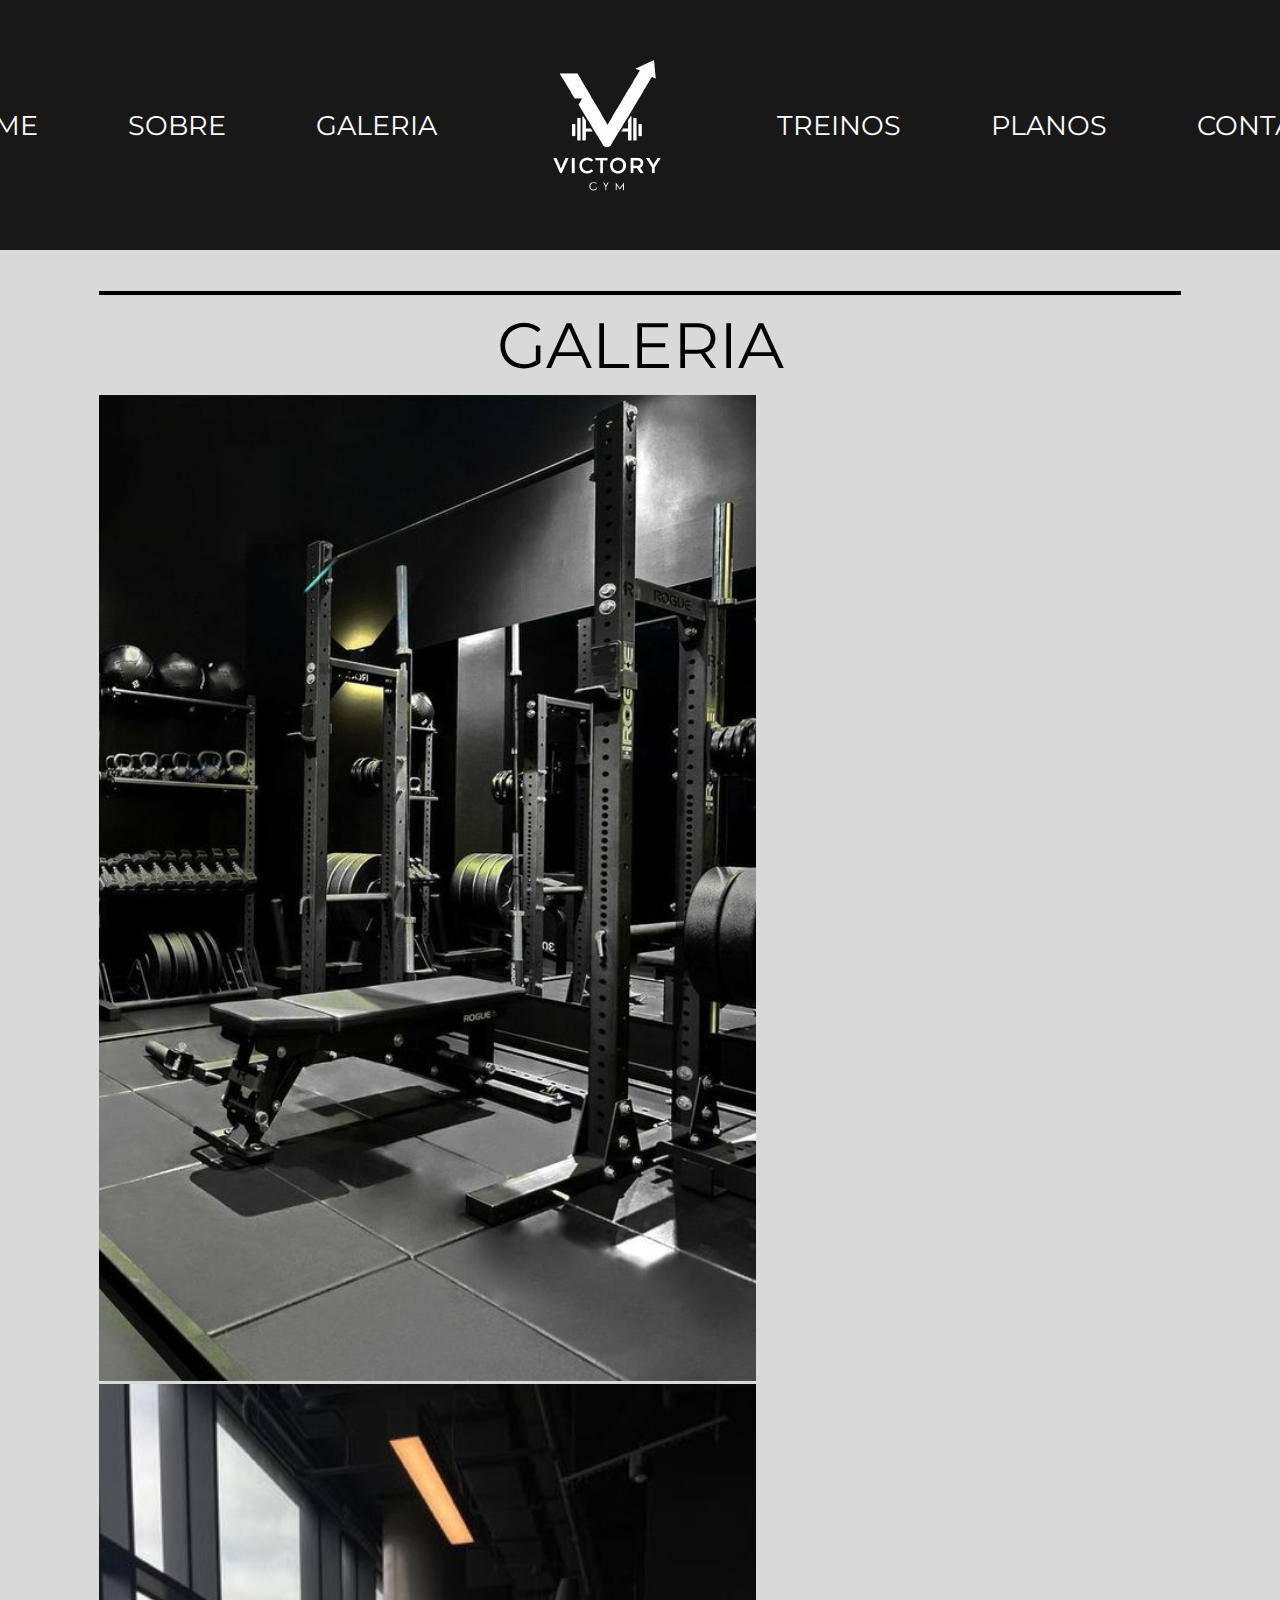
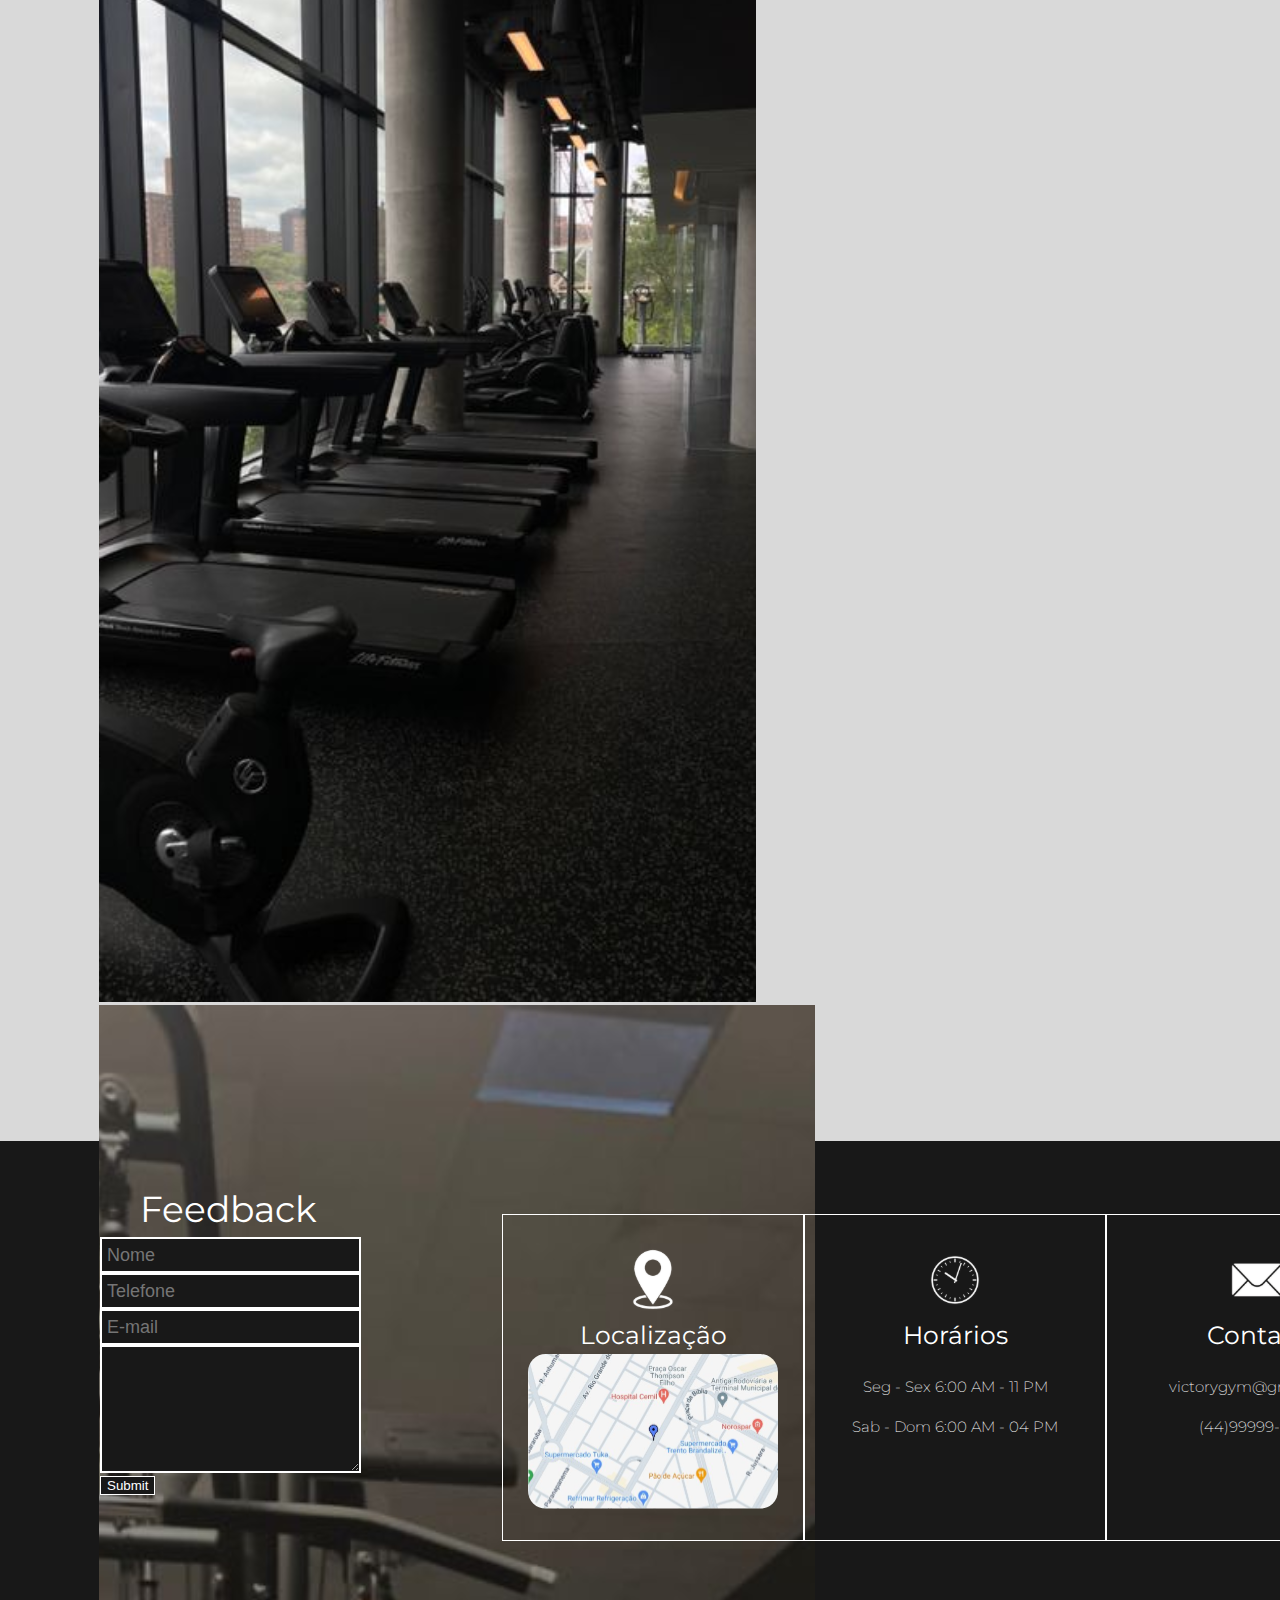
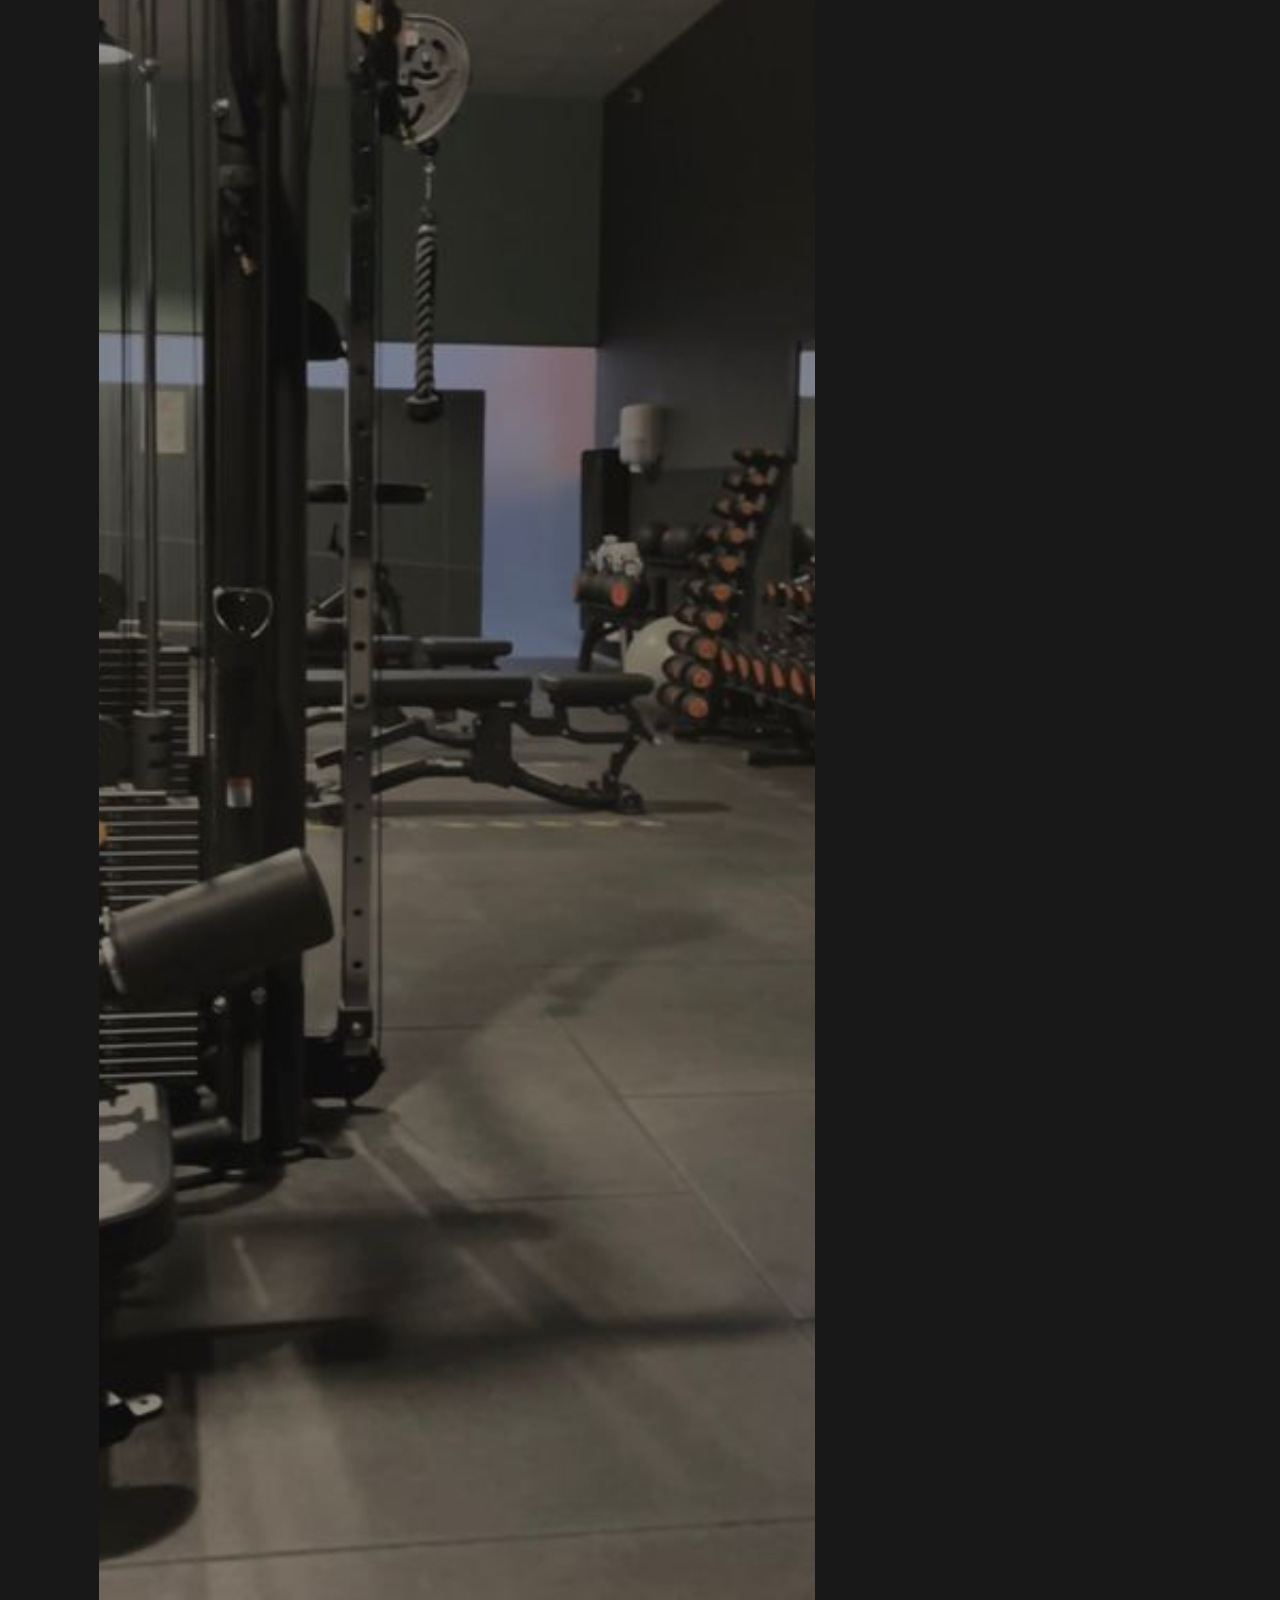
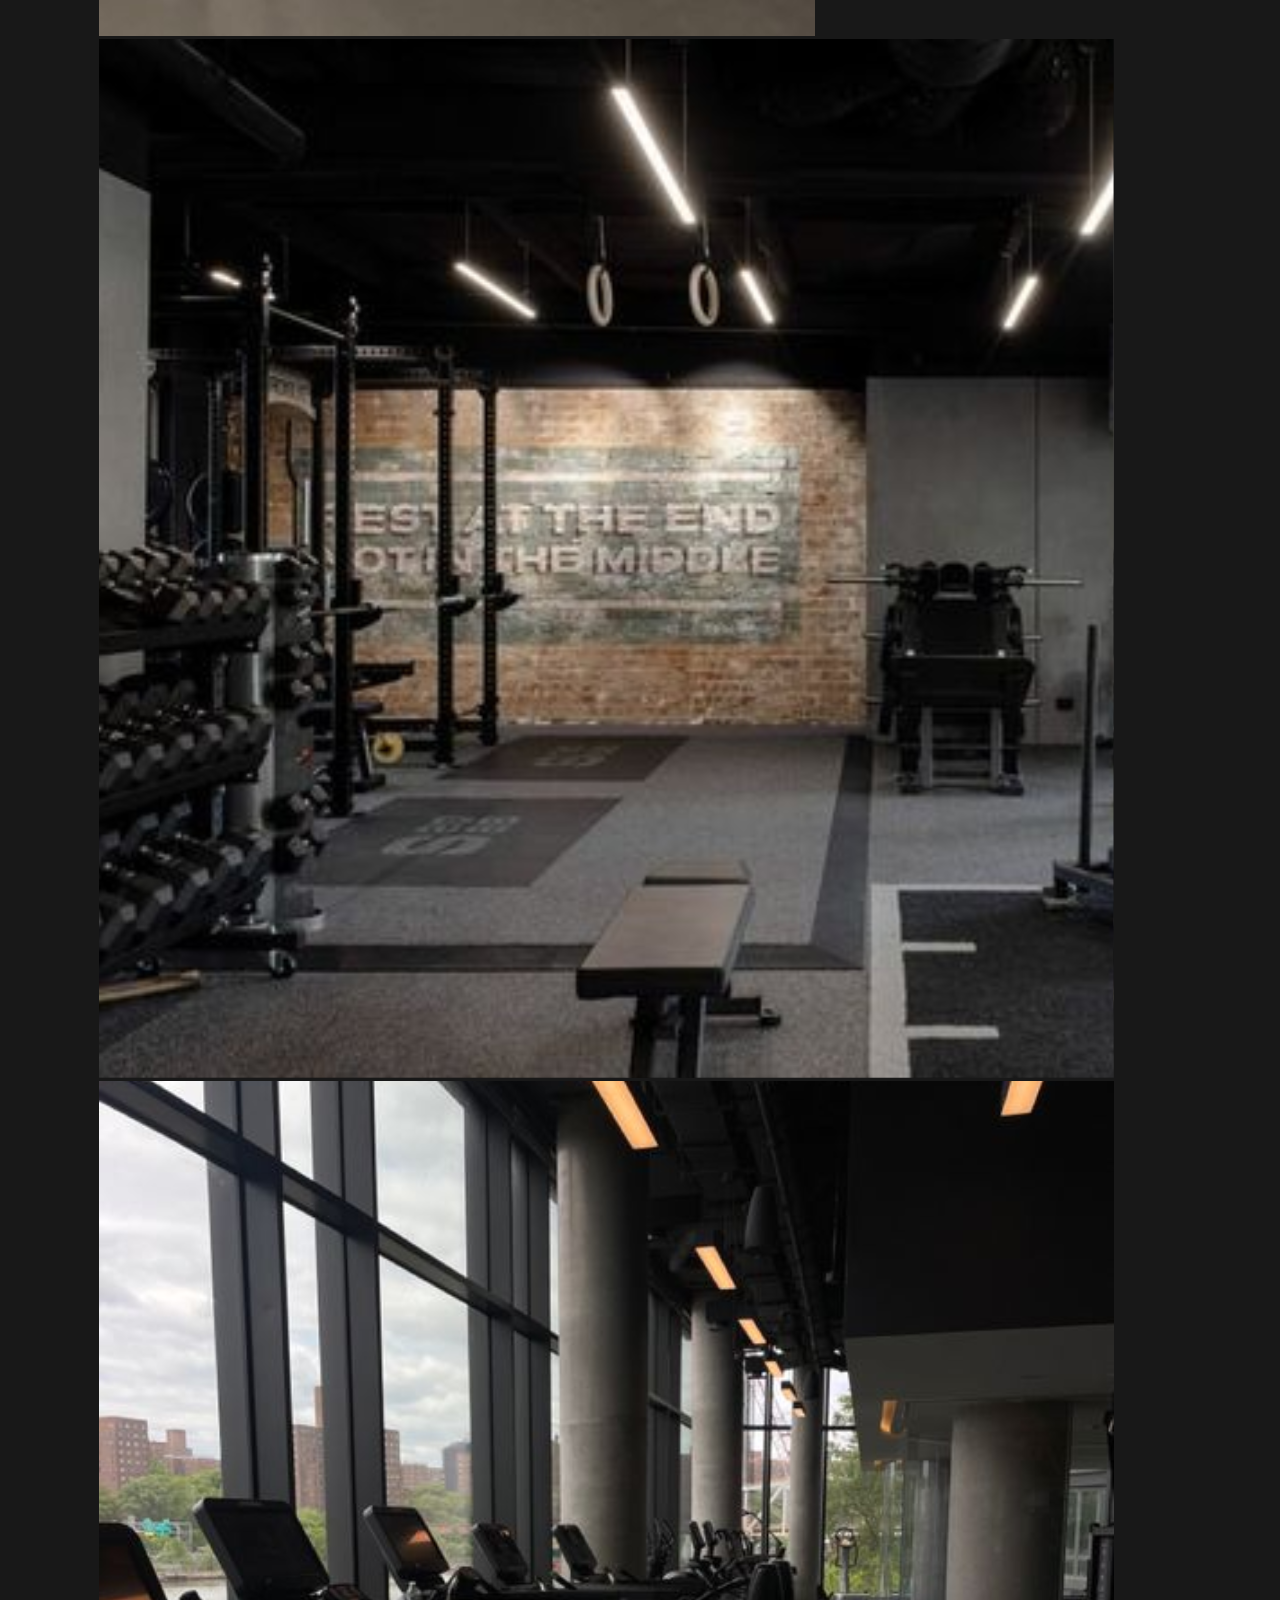
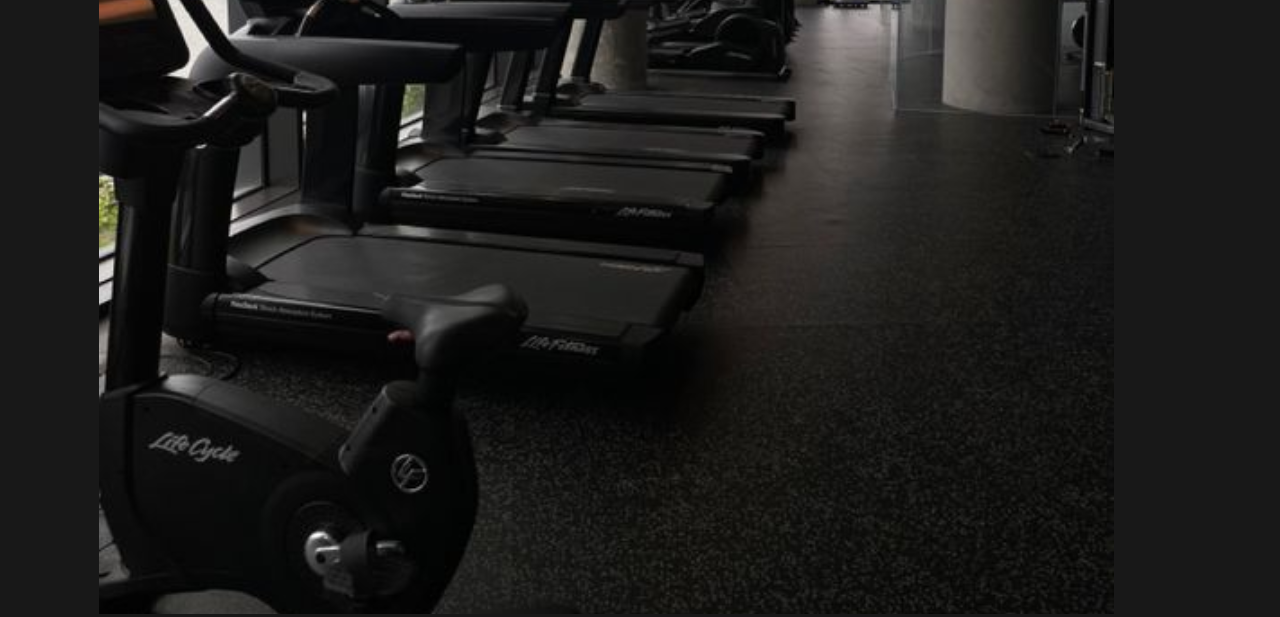
==== commit 1af1bb8b: "update galeria.html" ====
--- a/galeria.html
+++ b/galeria.html
@@ -1,117 +1,109 @@
 <!DOCTYPE html>
 <html lang="pt-br">
-  <head>
-    <meta charset="UTF-8" />
-    <meta name="viewport" content="width=device-width, initial-scale=1.0" />
-    <link rel="stylesheet" href="reset.css" />
-    <link rel="preconnect" href="https://fonts.googleapis.com" />
-    <link rel="preconnect" href="https://fonts.gstatic.com" crossorigin />
-    <link
-      href="https://fonts.googleapis.com/css2?family=Montserrat:ital,wght@0,100..900;1,100..900&display=swap"
-      rel="stylesheet"
-    />
-    <link rel="stylesheet" href="styles/galeria.css" />
-    <title>Galeria</title>
-  </head>
-  <header class="cabecalho">
-    <a href="index.html" class="cabecalho_link">Home</a>
-    <a href="index.html#sobre" class="cabecalho_link">Sobre</a>
-    <a href="galeria.html" class="cabecalho_link">Galeria</a>
-    <img
-      src="/img/VictoryGymLogo1.svg"
-      alt="logo da academia"
-      class="cabecalho_logo"
-    />
-    <a href="index.html#treino" class="cabecalho_link">Treinos</a>
-    <a href="planos.html" class="cabecalho_link">Planos</a>
-    <a href="#contato" class="cabecalho_link">Contato</a>
-  </header>
 
-  <body>
+<head>
+  <meta charset="UTF-8" />
+  <meta name="viewport" content="width=device-width, initial-scale=1.0" />
+  <link rel="stylesheet" href="reset.css" />
+  <link rel="preconnect" href="https://fonts.googleapis.com" />
+  <link rel="preconnect" href="https://fonts.gstatic.com" crossorigin />
+  <link href="https://fonts.googleapis.com/css2?family=Montserrat:ital,wght@0,100..900;1,100..900&display=swap"
+    rel="stylesheet" />
+  <link rel="stylesheet" href="styles/galeria.css" />
+  <title>Galeria</title>
+</head>
+<header class="cabecalho">
+  <a href="index.html" class="cabecalho_link">Home</a>
+  <a href="index.html#sobre" class="cabecalho_link">Sobre</a>
+  <a href="galeria.html" class="cabecalho_link">Galeria</a>
+  <img src="/img/VictoryGymLogo1.svg" alt="logo da academia" class="cabecalho_logo" />
+  <a href="index.html#treino" class="cabecalho_link">Treinos</a>
+  <a href="planos.html" class="cabecalho_link">Planos</a>
+  <a href="#contato" class="cabecalho_link">Contato</a>
+</header>
 
-    <section>
+<body>
+
+  <section>
 
     <div class="galeria_body">
-        
-        <div class="galeria_container">
 
-            <h1 class="galeria_titulo">GALERIA</h1>
+      <div class="galeria_container">
 
-          <div class="galeria_grids">
-            <div class="">
-            <img src="img/galeria_img1.svg" alt="">
-          </div>
-          <div class="">
-            <img src="img/galeria_img2.svg" alt="">
-          </div>
-          <div class="">
-            <img src="img/galeria_img3.svg" alt="">
-          </div>
-            <div class="">
-            <img src="img/galeria_img4.svg" alt="">
-          </div>
-            <div class="">
-            <img src="img/galeria_img5.svg" alt="">
-          </div>
+        <h1 class="galeria_titulo">GALERIA</h1>
+
+        <div class="galeria_container_grid">
+          <div class="grid_col_left">
+            <div class="grid_img"><img src="img/galeria_img1.svg" alt=""></div>
+            <div class="grid_img"><img src="img/galeria_img2.svg" alt=""></div>
           </div>
 
+          <div class="grid_col_middle">
+            <div class="grid_img"><img src="img/galeria_img3.svg" alt=""></div>
+          </div>
+          <div class="grid_col_right">
+            <div class="grid_img"><img src="img/galeria_img4.svg" alt=""></div>
+            <div class="grid_img"><img src="img/galeria_img5.svg" alt=""></div>
+          </div>
         </div>
-    
+      </div>
+
     </div>
 
-</section>
-<footer id="contato" class="rodape">
-  <div class="rodape_dados">
+    </div>
+
+  </section>
+  <footer id="contato" class="rodape">
+    <div class="rodape_dados">
       <h2 class="rodape_dados_titulo">Feedback</h2>
-    <form class="rodape_dados_form">
-      <input class="rodape_dados_input" type="text" id="name" placeholder="Nome"></br>
-      <input class="rodape_dados_input" type="number" id="number" placeholder="Telefone" ></br>
-      <input class="rodape_dados_input" type="email" id="email" placeholder="E-mail"></br>
-      <textarea class="rodape_dados_input area_texto" name="message" rows="7" placeholder="Mensagem"> </textarea>
-      <br>
-      <input class="rodape_dados_submit" type="submit">
-    </form>
-  </div>
+      <form class="rodape_dados_form">
+        <input class="rodape_dados_input" type="text" id="name" placeholder="Nome"></br>
+        <input class="rodape_dados_input" type="tel" id="number" placeholder="Telefone"></br>
+        <input class="rodape_dados_input" type="email" id="email" placeholder="E-mail"></br>
+        <textarea class="rodape_dados_input area_texto" name="message" rows="7" placeholder="Mensagem"> </textarea>
+        <br>
+        <input class="rodape_dados_submit" type="submit">
+      </form>
+    </div>
 
-<div class="rodape_contato">
-    <div class="rodape_contato_colunas">
-      <img src="/img/ICONE LOC 2.svg" alt="icode de localizacao" class="rodape_contato_imagem">
-      <p class="rodape_cotato_titulo">Localização</p>
-      <img src="/img/MAPS.svg" alt="localizacao academia" class="imagem_mapa">
-  </div>
-  <div class="rodape_contato_colunas">
-      <img src="/img/ICONE REL 1.svg" alt="icode de relogio" class="rodape_contato_imagem">
-      <p class="rodape_cotato_titulo">Horários</p>
-      <p class="rodape_contato_texto">Seg - Sex 6:00 AM - 11 PM</p>
-      <p class="rodape_contato_texto">Sab - Dom 6:00 AM - 04 PM</p>
-      
-  </div>
-  <div class="rodape_contato_colunas">
-      <img src="/img/ICONE CONTATO 1.svg" alt="icode de contato" class="rodape_contato_imagem">
-      <p class="rodape_cotato_titulo">Contato</p>
-      <p class="rodape_contato_texto">victorygym@gmail.com</p>
-      <p class="rodape_contato_texto">(44)99999-9999</p>
-  </div>
-</div>
+    <div class="rodape_contato">
+      <div class="rodape_contato_colunas">
+        <img src="/img/ICONE LOC 2.svg" alt="icode de localizacao" class="rodape_contato_imagem">
+        <p class="rodape_cotato_titulo">Localização</p>
+        <img src="/img/MAPS.svg" alt="localizacao academia" class="imagem_mapa">
+      </div>
+      <div class="rodape_contato_colunas">
+        <img src="/img/ICONE REL 1.svg" alt="icode de relogio" class="rodape_contato_imagem">
+        <p class="rodape_cotato_titulo">Horários</p>
+        <p class="rodape_contato_texto">Seg - Sex 6:00 AM - 11 PM</p>
+        <p class="rodape_contato_texto">Sab - Dom 6:00 AM - 04 PM</p>
 
-<ul class="rodape_social">
-  <hr>
-  <h2 class="rodape_social_titulo">VICTORY GYM</h2>
-  <p class="rodape_social_texto ">NOT ONLY GYM</p>
-  <hr>
-  <li class="rodape_social_lista"><a class="contato_social_link" href="https://www.instagram.com/" target="_blank">
-    <img class="rodape_social_img" src="/img/ICONE INSTA 1.svg">Instagram</a></li>
-  <li class="rodape_social_lista"><a class="contato_social_link" href="https://web.whatsapp.com/" target="_blank">
-    <img class="rodape_social_img" src="/img/ICONTE WHATS.svg">WhatsApp</a></li>
-  <li class="rodape_social_lista"><a class="contato_social_link" href="https://twitter.com/home" target="_blank">
-    <img class="rodape_social_img" src="/img/ICONE TWITTER.svg">X</a></li>
-  <li class="rodape_social_lista"><a  class="contato_social_link" href="https://www.facebook.com/" target="_blank">
-    <img class="rodape_social_img" src="/img/ICONE FACE 1.svg">Facebook</a></li>
-  <hr>
-</ul>
-</div>
-</footer>
-  </body>
-  
-</html>
+      </div>
+      <div class="rodape_contato_colunas">
+        <img src="/img/ICONE CONTATO 1.svg" alt="icode de contato" class="rodape_contato_imagem">
+        <p class="rodape_cotato_titulo">Contato</p>
+        <p class="rodape_contato_texto">victorygym@gmail.com</p>
+        <p class="rodape_contato_texto">(44)99999-9999</p>
+      </div>
+    </div>
 
+    <ul class="rodape_social">
+      <hr>
+      <h2 class="rodape_social_titulo">VICTORY GYM</h2>
+      <p class="rodape_social_texto ">NOT ONLY GYM</p>
+      <hr>
+      <li class="rodape_social_lista"><a class="contato_social_link" href="https://www.instagram.com/" target="_blank">
+          <img class="rodape_social_img" src="/img/ICONE INSTA 1.svg">Instagram</a></li>
+      <li class="rodape_social_lista"><a class="contato_social_link" href="https://web.whatsapp.com/" target="_blank">
+          <img class="rodape_social_img" src="/img/ICONTE WHATS.svg">WhatsApp</a></li>
+      <li class="rodape_social_lista"><a class="contato_social_link" href="https://twitter.com/home" target="_blank">
+          <img class="rodape_social_img" src="/img/ICONE TWITTER.svg">X</a></li>
+      <li class="rodape_social_lista"><a class="contato_social_link" href="https://www.facebook.com/" target="_blank">
+          <img class="rodape_social_img" src="/img/ICONE FACE 1.svg">Facebook</a></li>
+      <hr>
+    </ul>
+    </div>
+  </footer>
+</body>
+
+</html>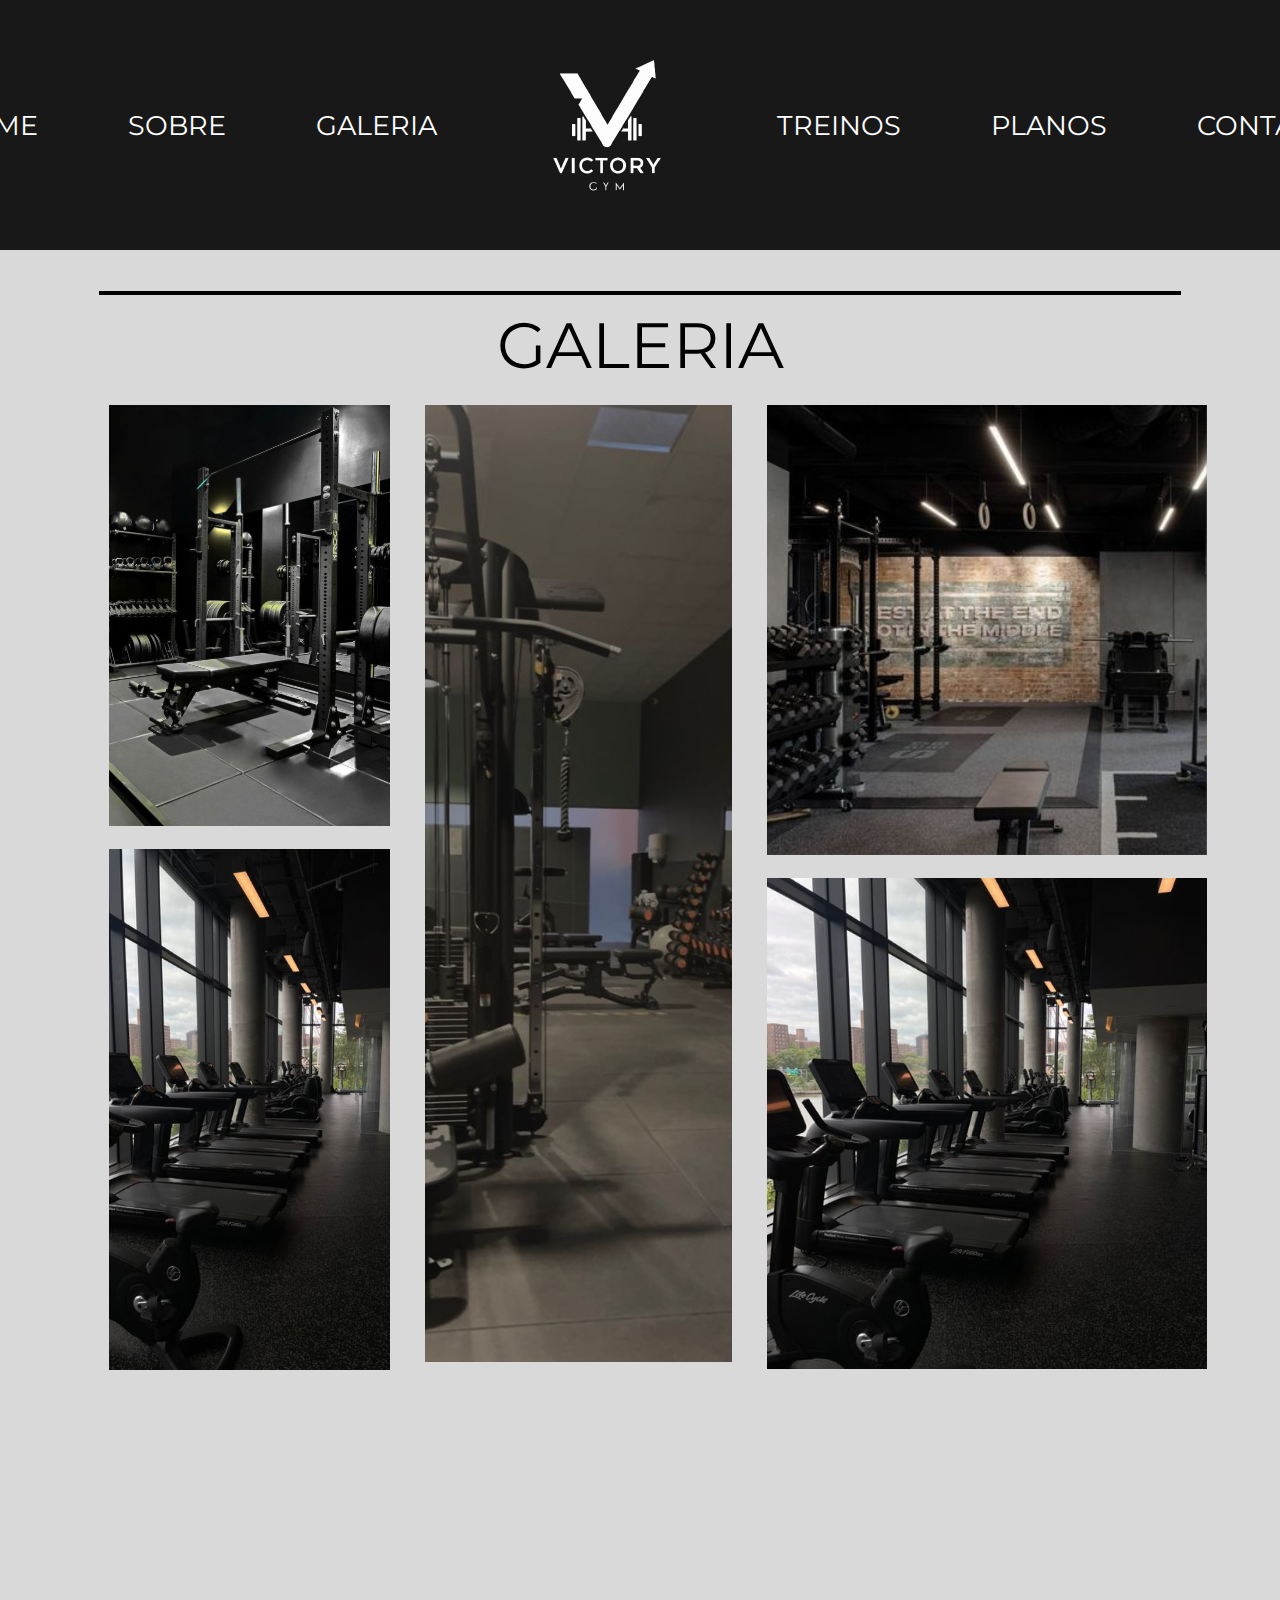
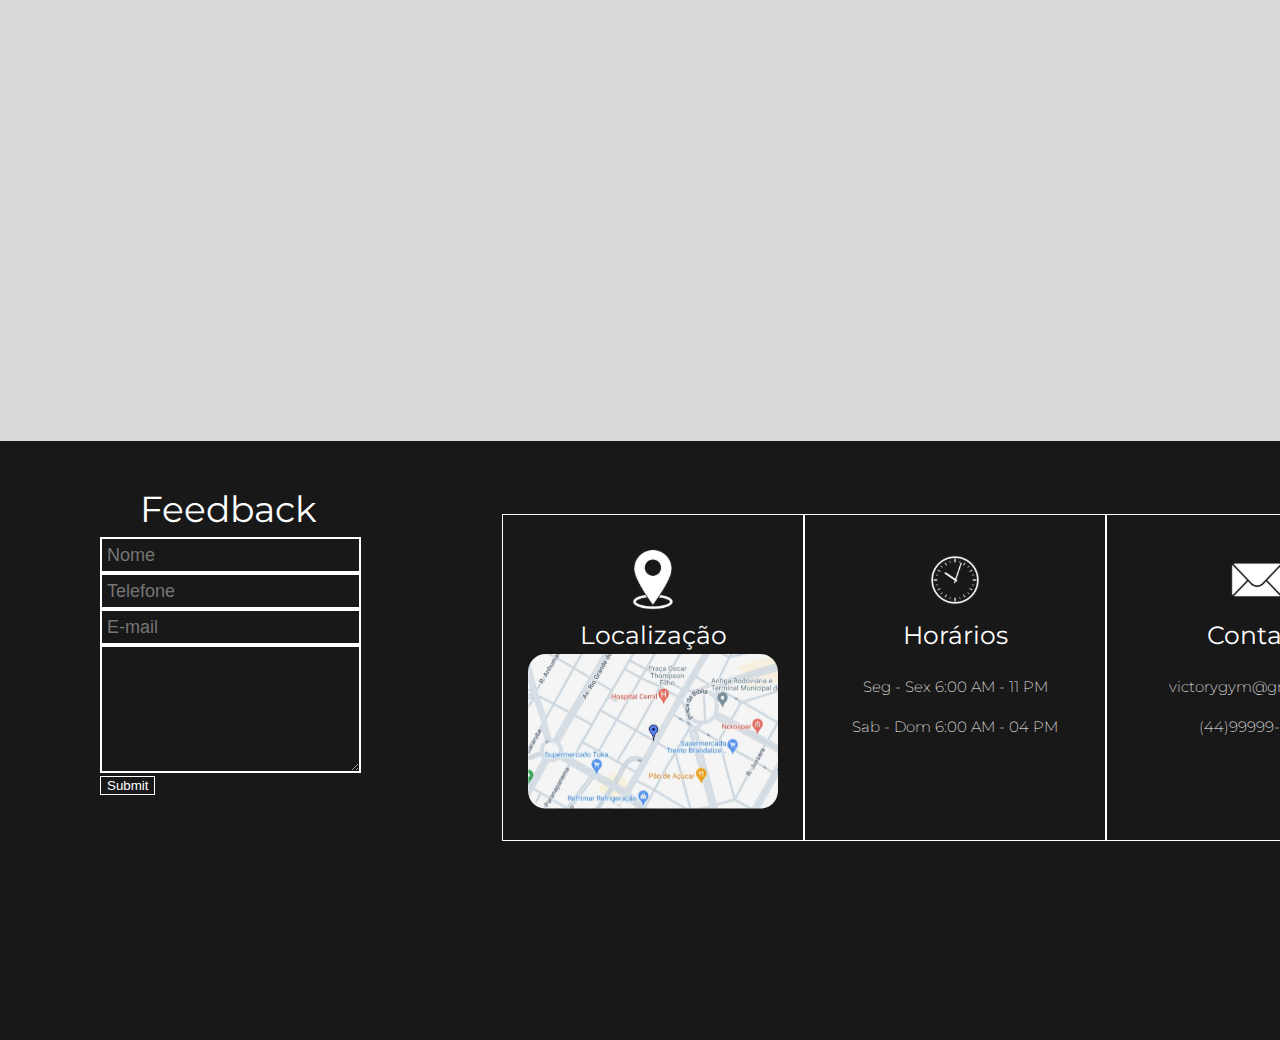
==== commit 7b4ce3ed: "correção css e img" ====
--- a/galeria.html
+++ b/galeria.html
@@ -16,7 +16,7 @@
   <a href="index.html" class="cabecalho_link">Home</a>
   <a href="index.html#sobre" class="cabecalho_link">Sobre</a>
   <a href="galeria.html" class="cabecalho_link">Galeria</a>
-  <img src="/img/VictoryGymLogo1.svg" alt="logo da academia" class="cabecalho_logo" />
+  <img src="img/VictoryGymLogo1.svg" alt="logo da academia" class="cabecalho_logo" />
   <a href="index.html#treino" class="cabecalho_link">Treinos</a>
   <a href="planos.html" class="cabecalho_link">Planos</a>
   <a href="#contato" class="cabecalho_link">Contato</a>
@@ -68,19 +68,19 @@
 
     <div class="rodape_contato">
       <div class="rodape_contato_colunas">
-        <img src="/img/ICONE LOC 2.svg" alt="icode de localizacao" class="rodape_contato_imagem">
+        <img src="img/ICONE LOC 2.svg" alt="icode de localizacao" class="rodape_contato_imagem">
         <p class="rodape_cotato_titulo">Localização</p>
         <img src="/img/MAPS.svg" alt="localizacao academia" class="imagem_mapa">
       </div>
       <div class="rodape_contato_colunas">
-        <img src="/img/ICONE REL 1.svg" alt="icode de relogio" class="rodape_contato_imagem">
+        <img src="img/ICONE REL 1.svg" alt="icode de relogio" class="rodape_contato_imagem">
         <p class="rodape_cotato_titulo">Horários</p>
         <p class="rodape_contato_texto">Seg - Sex 6:00 AM - 11 PM</p>
         <p class="rodape_contato_texto">Sab - Dom 6:00 AM - 04 PM</p>
 
       </div>
       <div class="rodape_contato_colunas">
-        <img src="/img/ICONE CONTATO 1.svg" alt="icode de contato" class="rodape_contato_imagem">
+        <img src="img/ICONE CONTATO 1.svg" alt="icode de contato" class="rodape_contato_imagem">
         <p class="rodape_cotato_titulo">Contato</p>
         <p class="rodape_contato_texto">victorygym@gmail.com</p>
         <p class="rodape_contato_texto">(44)99999-9999</p>
@@ -93,13 +93,13 @@
       <p class="rodape_social_texto ">NOT ONLY GYM</p>
       <hr>
       <li class="rodape_social_lista"><a class="contato_social_link" href="https://www.instagram.com/" target="_blank">
-          <img class="rodape_social_img" src="/img/ICONE INSTA 1.svg">Instagram</a></li>
+          <img class="rodape_social_img" src="img/ICONE INSTA 1.svg">Instagram</a></li>
       <li class="rodape_social_lista"><a class="contato_social_link" href="https://web.whatsapp.com/" target="_blank">
-          <img class="rodape_social_img" src="/img/ICONTE WHATS.svg">WhatsApp</a></li>
+          <img class="rodape_social_img" src="img/ICONTE WHATS.svg">WhatsApp</a></li>
       <li class="rodape_social_lista"><a class="contato_social_link" href="https://twitter.com/home" target="_blank">
-          <img class="rodape_social_img" src="/img/ICONE TWITTER.svg">X</a></li>
+          <img class="rodape_social_img" src="img/ICONE TWITTER.svg">X</a></li>
       <li class="rodape_social_lista"><a class="contato_social_link" href="https://www.facebook.com/" target="_blank">
-          <img class="rodape_social_img" src="/img/ICONE FACE 1.svg">Facebook</a></li>
+          <img class="rodape_social_img" src="img/ICONE FACE 1.svg">Facebook</a></li>
       <hr>
     </ul>
     </div>
--- a/styles/galeria.css
+++ b/styles/galeria.css
@@ -1,5 +1,5 @@
-@import url(/styles/cabecalho.css);
-@import url(/styles/footer.css);
+@import url(cabecalho.css);
+@import url(footer.css);
 
 :root {
   --cor-de-fundo: #181818; /* altera a cor de fundo do site pela variante */
@@ -17,8 +17,8 @@
 
 .galeria_body {
   background-color: #d9d9d9;
-  width: 100%;
-  height: 2450px;
+  width: 100vw;
+  height: 1750px;
   padding-top: 41px;
 }
 
@@ -37,15 +37,30 @@
   color: #000;
 }
 
-.galeria_grids {
+.galeria_container_grid {
 display: grid;
-grid-template-columns: auto auto auto;
-
-  
+grid-template-columns: 1fr 1fr 1fr;
+grid-gap: 15px;
 }
 
-.galeria_grids img{
-    width: 30vw;
-    height: 30vw;  
-  }
+.grid_col_left, .grid_col_right {
+  display: flex;
+  flex-direction: column;
+}
 
+.grid_img {
+  padding:10px;
+}
+
+.grid_col_right img {
+  width: 34.35vw;
+}
+
+.grid_col_left img {
+  width: 21.93vw;
+}
+
+.grid_col_middle img {
+  width: 24vw
+}
+
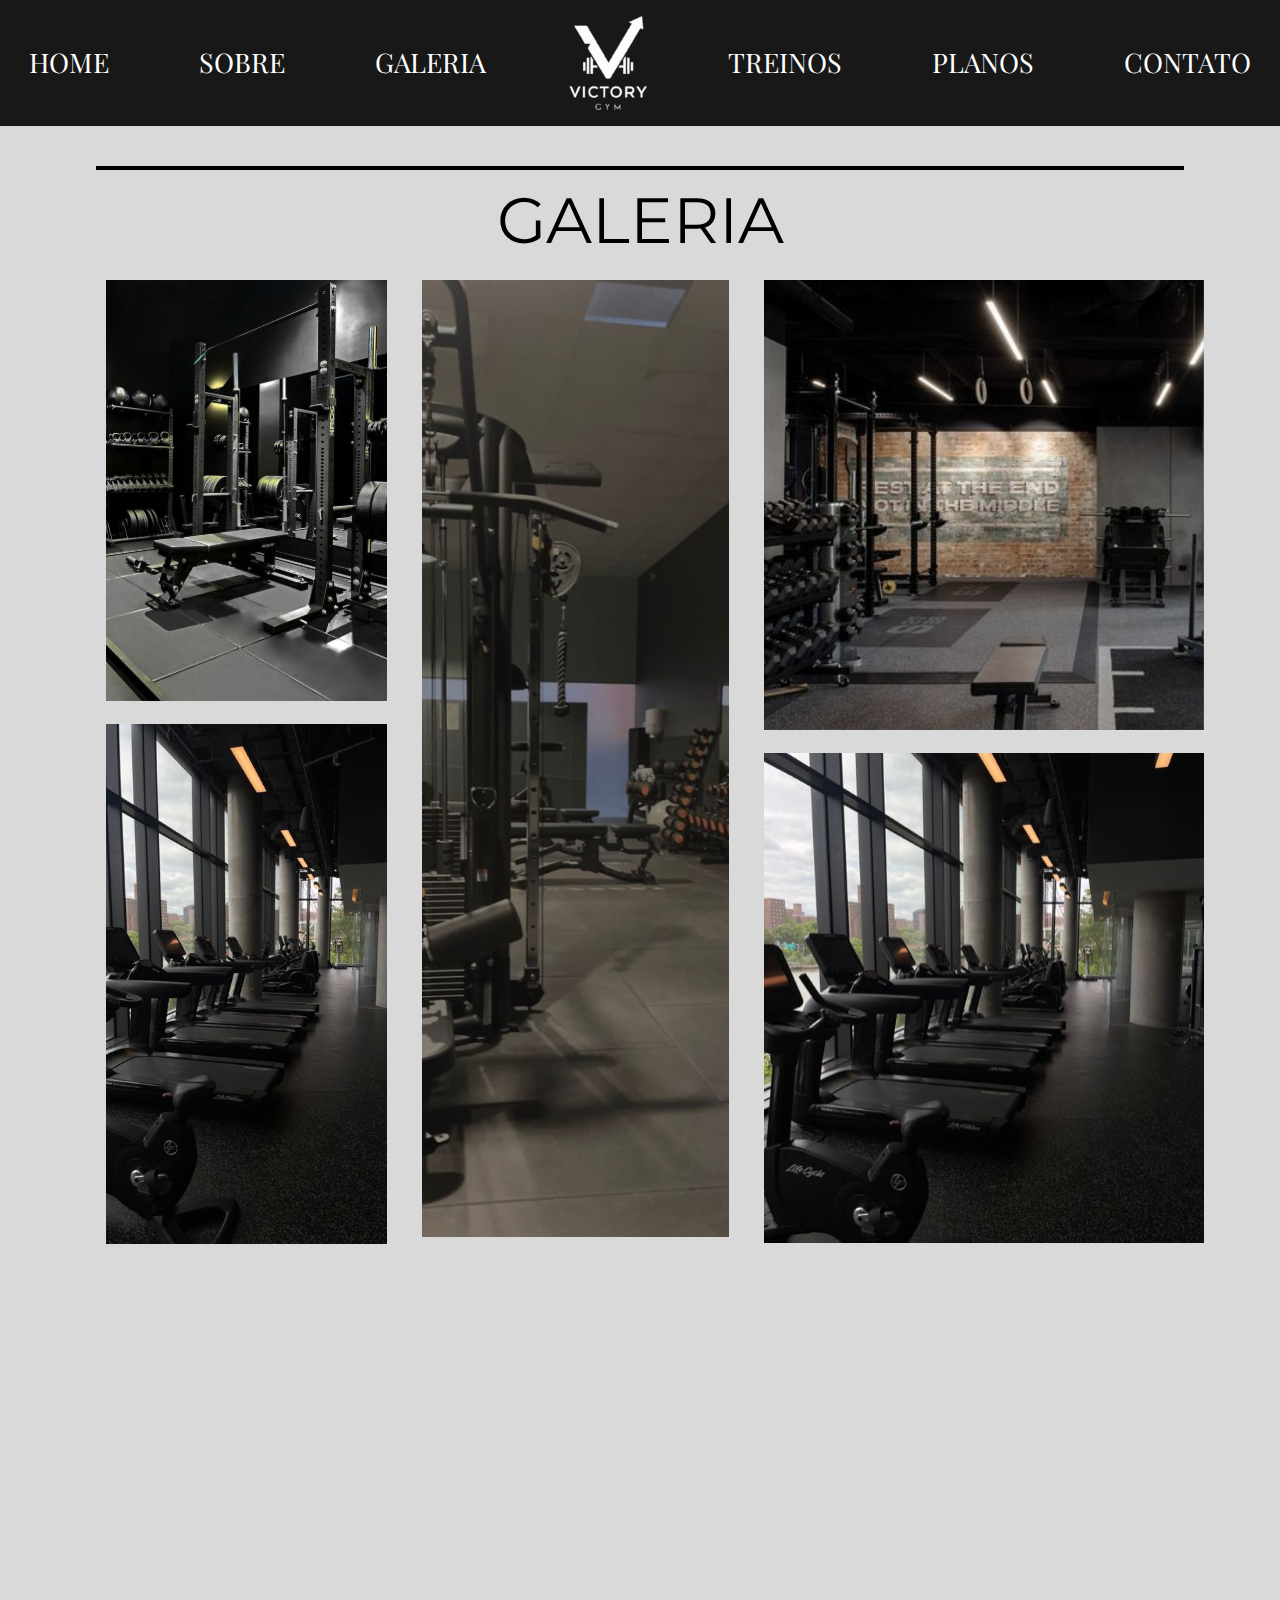
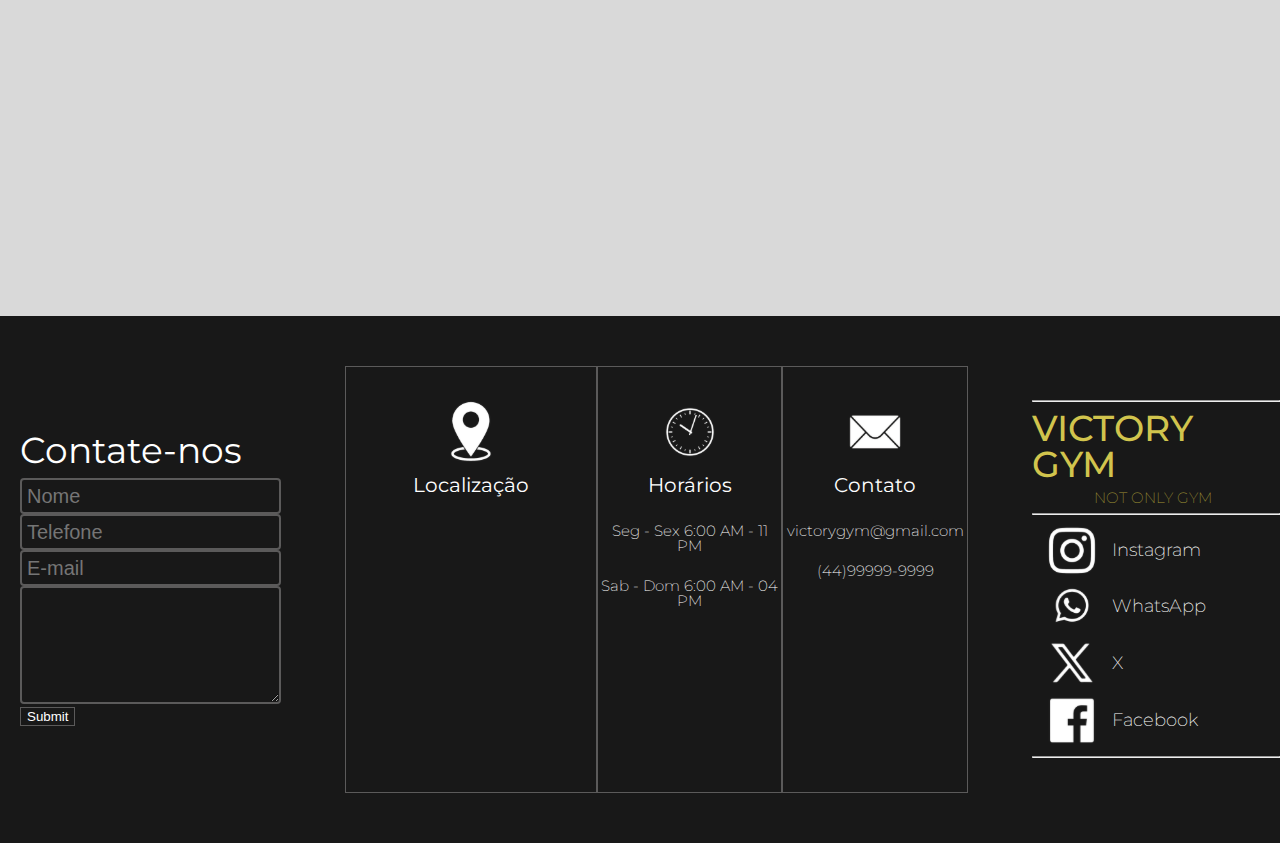
==== commit 209c9ae0: "Add files via upload" ====
--- a/galeria.html
+++ b/galeria.html
@@ -9,20 +9,26 @@
   <link rel="preconnect" href="https://fonts.gstatic.com" crossorigin />
   <link href="https://fonts.googleapis.com/css2?family=Montserrat:ital,wght@0,100..900;1,100..900&display=swap"
     rel="stylesheet" />
+  <link href="https://fonts.googleapis.com/css2?family=Playfair+Display:ital,wght@0,400..900;1,400..900&family=Rubik:ital,wght@0,300..900;1,300..900&display=swap" rel="stylesheet">
+  <link href="https://fonts.googleapis.com/css2?family=Playfair+Display:ital,wght@0,400..900;1,400..900&family=Poppins:ital,wght@0,100;0,200;0,300;0,400;0,500;0,600;0,700;0,800;0,900;1,100;1,200;1,300;1,400;1,500;1,600;1,700;1,800;1,900&family=Rubik:ital,wght@0,300..900;1,300..900&display=swap" rel="stylesheet">
   <link rel="stylesheet" href="styles/galeria.css" />
+  <link rel="icon" href="img/VictoryGymLogo1-Principal.svg">
   <title>Galeria</title>
 </head>
-<header class="cabecalho">
-  <a href="index.html" class="cabecalho_link">Home</a>
-  <a href="index.html#sobre" class="cabecalho_link">Sobre</a>
-  <a href="galeria.html" class="cabecalho_link">Galeria</a>
-  <img src="img/VictoryGymLogo1.svg" alt="logo da academia" class="cabecalho_logo" />
-  <a href="index.html#treino" class="cabecalho_link">Treinos</a>
-  <a href="planos.html" class="cabecalho_link">Planos</a>
-  <a href="#contato" class="cabecalho_link">Contato</a>
-</header>
-
 <body>
+  <header class="cabecalho">
+    <a href="index.html" class="cabecalho_link">Home</a>
+    <a href="index.html#sobre" class="cabecalho_link">Sobre</a>
+    <a href="galeria.html" class="cabecalho_link">Galeria</a>
+    <img
+    src="img/VictoryGymLogo1-Principal.svg"
+      alt="logo da academia"
+      class="cabecalho_logo"
+    />
+    <a href="index.html#treino" class="cabecalho_link">Treinos</a>
+    <a href="planos.html" class="cabecalho_link">Planos</a>
+    <a href="#contato" class="cabecalho_link">Contato</a>
+  </header>
 
   <section>
 
@@ -55,10 +61,10 @@
   </section>
   <footer id="contato" class="rodape">
     <div class="rodape_dados">
-      <h2 class="rodape_dados_titulo">Feedback</h2>
+        <h2 class="rodape_dados_titulo">Contate-nos</h2>
       <form class="rodape_dados_form">
         <input class="rodape_dados_input" type="text" id="name" placeholder="Nome"></br>
-        <input class="rodape_dados_input" type="tel" id="number" placeholder="Telefone"></br>
+        <input class="rodape_dados_input" type="number" id="number" placeholder="Telefone" ></br>
         <input class="rodape_dados_input" type="email" id="email" placeholder="E-mail"></br>
         <textarea class="rodape_dados_input area_texto" name="message" rows="7" placeholder="Mensagem"> </textarea>
         <br>
@@ -66,43 +72,43 @@
       </form>
     </div>
 
-    <div class="rodape_contato">
+  <div class="rodape_contato">
       <div class="rodape_contato_colunas">
         <img src="img/ICONE LOC 2.svg" alt="icode de localizacao" class="rodape_contato_imagem">
         <p class="rodape_cotato_titulo">Localização</p>
-        <img src="/img/MAPS.svg" alt="localizacao academia" class="imagem_mapa">
-      </div>
-      <div class="rodape_contato_colunas">
+        <iframe src="https://www.google.com/maps/embed?pb=!1m18!1m12!1m3!1d1784.1884765519628!2d-53.32317430340353!3d-23.764468445470253!2m3!1f0!2f0!3f0!3m2!1i1024!2i768!4f13.1!3m3!1m2!1s0x94f2d544a0ca2727%3A0x653600f9880e548b!2sExtreme%20Fit%20-%20Academia!5e0!3m2!1spt-BR!2sbr!4v1713034755069!5m2!1spt-BR!2sbr" width="250" height="250" style="border:0;" allowfullscreen="" loading="lazy" referrerpolicy="no-referrer-when-downgrade"></iframe>
+    </div>
+    <div class="rodape_contato_colunas">
         <img src="img/ICONE REL 1.svg" alt="icode de relogio" class="rodape_contato_imagem">
         <p class="rodape_cotato_titulo">Horários</p>
         <p class="rodape_contato_texto">Seg - Sex 6:00 AM - 11 PM</p>
         <p class="rodape_contato_texto">Sab - Dom 6:00 AM - 04 PM</p>
-
-      </div>
-      <div class="rodape_contato_colunas">
+        
+    </div>
+    <div class="rodape_contato_colunas">
         <img src="img/ICONE CONTATO 1.svg" alt="icode de contato" class="rodape_contato_imagem">
         <p class="rodape_cotato_titulo">Contato</p>
         <p class="rodape_contato_texto">victorygym@gmail.com</p>
         <p class="rodape_contato_texto">(44)99999-9999</p>
-      </div>
     </div>
+  </div>
 
-    <ul class="rodape_social">
-      <hr>
-      <h2 class="rodape_social_titulo">VICTORY GYM</h2>
-      <p class="rodape_social_texto ">NOT ONLY GYM</p>
-      <hr>
-      <li class="rodape_social_lista"><a class="contato_social_link" href="https://www.instagram.com/" target="_blank">
-          <img class="rodape_social_img" src="img/ICONE INSTA 1.svg">Instagram</a></li>
-      <li class="rodape_social_lista"><a class="contato_social_link" href="https://web.whatsapp.com/" target="_blank">
-          <img class="rodape_social_img" src="img/ICONTE WHATS.svg">WhatsApp</a></li>
-      <li class="rodape_social_lista"><a class="contato_social_link" href="https://twitter.com/home" target="_blank">
-          <img class="rodape_social_img" src="img/ICONE TWITTER.svg">X</a></li>
-      <li class="rodape_social_lista"><a class="contato_social_link" href="https://www.facebook.com/" target="_blank">
-          <img class="rodape_social_img" src="img/ICONE FACE 1.svg">Facebook</a></li>
-      <hr>
-    </ul>
-    </div>
+  <ul class="rodape_social">
+    <hr>
+    <h2 class="rodape_social_titulo">VICTORY GYM</h2>
+    <p class="rodape_social_texto ">NOT ONLY GYM</p>
+    <hr>
+    <li class="rodape_social_lista"><a class="contato_social_link" href="https://www.instagram.com/" target="_blank">
+      <img class="rodape_social_img" src="img/ICONE INSTA 1.svg">Instagram</a></li>
+    <li class="rodape_social_lista"><a class="contato_social_link" href="https://web.whatsapp.com/" target="_blank">
+      <img class="rodape_social_img" src="img/ICONTE WHATS.svg">WhatsApp</a></li>
+    <li class="rodape_social_lista"><a class="contato_social_link" href="https://twitter.com/home" target="_blank">
+      <img class="rodape_social_img" src="img/ICONE TWITTER.svg">X</a></li>
+    <li class="rodape_social_lista"><a  class="contato_social_link" href="https://www.facebook.com/" target="_blank">
+      <img class="rodape_social_img" src="img/ICONE FACE 1.svg">Facebook</a></li>
+    <hr>
+  </ul>
+</div>
   </footer>
 </body>
 
--- a/styles/galeria.css
+++ b/styles/galeria.css
@@ -4,7 +4,9 @@
 :root {
   --cor-de-fundo: #181818; /* altera a cor de fundo do site pela variante */
   --cor-fonte-titulo: #ffffff; /* altera a cor dos titulos */
-  --fonte-principal: "Montserrat", sans-serif;
+  --fonte-principal: "Montserrat", sans-serif; 
+  --fonte-secundaria: "Playfair Display", serif;
+  --fonte-terciaria: "Poppins", sans-serif;
 }
 
 body {
@@ -15,18 +17,20 @@
   font-family: var(--fonte-principal);
 }
 
+
+
 .galeria_body {
   background-color: #d9d9d9;
-  width: 100vw;
+  width: 100%;
   height: 1750px;
-  padding-top: 41px;
+  padding-top: 40px;
 }
 
 .galeria_container {
   justify-content: center;
   margin: 0 auto;
-  width: 84.5vw;
-  height: 2345px;
+  width: 85%;
+  height: 100%;
   border-top: 4px solid #000;
 }
 
